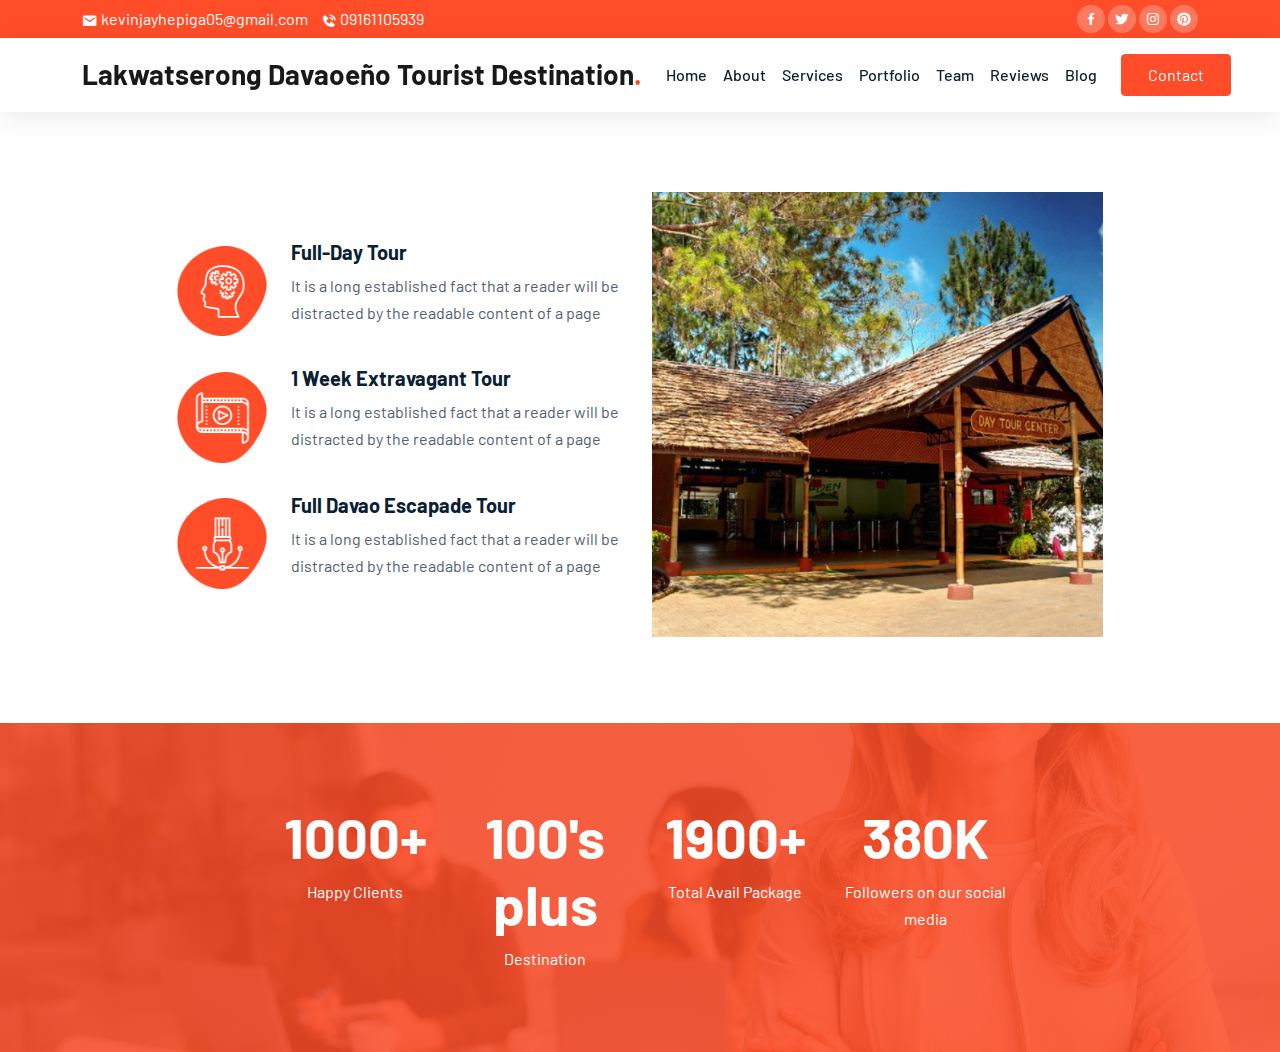
==== index.html @ 5ab629fe "mini-project-1" ====
<!doctype html>
<html lang="en">

<head>
    <!-- Required meta tags -->
    <meta charset="utf-8">
    <meta name="viewport" content="width=device-width, initial-scale=1">

    <!-- Bootstrap CSS -->
    <link rel="stylesheet" href="css/bootstrap.min.css">
    <link rel="stylesheet" href="css/owl.carousel.min.css">
    <link rel="stylesheet" href="css/owl.theme.default.min.css">
    <link href='https://unpkg.com/boxicons@2.1.1/css/boxicons.min.css' rel='stylesheet'>
    <link rel="stylesheet" href="css/style.css">

    <title>My Mini Project - 1</title>
</head>

<body data-bs-spy="scroll" data-bs-target=".navbar" data-bs-offset="70">


    <!-- TOP NAV -->
    <div class="top-nav" id="home">
        <div class="container">
            <div class="row justify-content-between">
                <div class="col-auto">
                    <p> <i class='bx bxs-envelope'></i> kevinjayhepiga05@gmail.com</p>
                    <p> <i class='bx bxs-phone-call'></i> 09161105939</p>
                </div>
                <div class="col-auto social-icons">
                    <a href="#"><i class='bx bxl-facebook'></i></a>
                    <a href="#"><i class='bx bxl-twitter'></i></a>
                    <a href="#"><i class='bx bxl-instagram'></i></a>
                    <a href="#"><i class='bx bxl-pinterest'></i></a>
                </div>
            </div>
        </div>
    </div>

    <!-- BOTTOM NAV -->
    <nav class="navbar navbar-expand-lg navbar-light bg-white sticky-top">
        <div class="container">
            <a class="navbar-brand" href="#">Lakwatserong Davaoeño Tourist Destination<span class="dot">.</span></a>
            <button class="navbar-toggler" type="button" data-bs-toggle="collapse" data-bs-target="#navbarNav"
                aria-controls="navbarNav" aria-expanded="false" aria-label="Toggle navigation">
                <span class="navbar-toggler-icon"></span>
            </button>
            <div class="collapse navbar-collapse" id="navbarNav">
                <ul class="navbar-nav ms-auto">
                    <li class="nav-item">
                        <a class="nav-link" href="#home">Home</a>
                    </li>
                    <li class="nav-item">
                        <a class="nav-link" href="#about">About</a>
                    </li>
                    <li class="nav-item">
                        <a class="nav-link" href="#services">Services</a>
                    </li>
                    <li class="nav-item">
                        <a class="nav-link" href="#portfolio">Portfolio</a>
                    </li>
                    <li class="nav-item">
                        <a class="nav-link" href="#team">Team</a>
                    </li>
                    <li class="nav-item">
                        <a class="nav-link" href="#reviews">Reviews</a>
                    </li>
                    <li class="nav-item">
                        <a class="nav-link" href="#blog">Blog</a>
                    </li>
                </ul>
                <a href="#" data-bs-toggle="modal" data-bs-target="#exampleModal" class="btn btn-brand ms-lg-3">Contact</a>
            </div>
        </div>
    </nav>

    <!-- SLIDER -->
    <div class="owl-carousel owl-theme hero-slider">
        <div class="slide slide1">
            <div class="container">
                <div class="row">
                    <div class="col-12 text-center text-white">
                        <h6 class="text-white text-uppercase">design Driven for professional</h6>
                        <h1 class="display-3 my-4">We craft digital<br />experiances</h1>
                        <a href="#" class="btn btn-brand">Get Started</a>
                        <a href="#" class="btn btn-outline-light ms-3">Our work</a>
                    </div>
                </div>
            </div>
        </div>
        <div class="slide slide2">
            <div class="container">
                <div class="row">
                    <div class="col-12 col-lg-10 offset-lg-1 text-white">
                        <h6 class="text-white text-uppercase">We craft digital experiances</h6>
                        <h1 class="display-3 my-4">Design Driven For <br />Professionals</h1>
                        <a href="#" class="btn btn-brand">Get Started</a>
                        <a href="#" class="btn btn-outline-light ms-3">Our work</a>
                    </div>
                </div>
            </div>
        </div>
    </div>

    <!-- ABOUT -->
    <section id="about">
        <div class="container">
            <div class="row justify-content-center">
                <div class="col-lg-5 py-5">
                    <div class="row">

                        <div class="col-12">
                            <div class="info-box">
                                <img src="img/icon6.png" alt="">
                                <div class="ms-4">
                                    <h5>Full-Day Tour</h5>
                                    <p>It is a long established fact that a reader will be distracted by the readable
                                        content of a page </p>
                                </div>
                            </div>
                        </div>
                        <div class="col-12 mt-4">
                            <div class="info-box">
                                <img src="img/icon4.png" alt="">
                                <div class="ms-4">
                                    <h5>1 Week Extravagant Tour</h5>
                                    <p>It is a long established fact that a reader will be distracted by the readable
                                        content of a page </p>
                                </div>
                            </div>
                        </div>
                        <div class="col-12 mt-4">
                            <div class="info-box">
                                <img src="img/icon5.png" alt="">
                                <div class="ms-4">
                                    <h5>Full Davao Escapade Tour</h5>
                                    <p>It is a long established fact that a reader will be distracted by the readable
                                        content of a page </p>
                                </div>
                            </div>
                        </div>
                    </div>
                </div>
                <div class="col-lg-5">
                    <img src="img/about.png" alt="">
                </div>
            </div>
        </div>
    </section>

    <!-- MILESTONE -->
    <section id="milestone">
        <div class="container">
            <div class="row text-center justify-content-center gy-4">
                <div class="col-lg-2 col-sm-6">
                    <h1 class="display-4">1000+</h1>
                    <p class="mb-0">Happy Clients</p>
                </div>
                <div class="col-lg-2 col-sm-6">
                    <h1 class="display-4">100's plus</h1>
                    <p class="mb-0">Destination</p>
                </div>
                <div class="col-lg-2 col-sm-6">
                    <h1 class="display-4">1900+</h1>
                    <p class="mb-0">Total Avail Package</p>
                </div>
                <div class="col-lg-2 col-sm-6">
                    <h1 class="display-4">380K</h1>
                    <p class="mb-0">Followers on our social media</p>
                </div>
            </div>
        </div>
    </section>


</body>

</html>
---- css/style.css ----
@import url('https://fonts.googleapis.com/css2?family=Barlow:wght@400;500;600;700&display=swap');

:root {
    --brand: #ff4d29;
    --dark: #092032;
    --body: #516171;
    --border: rgba(0,0,0,0.08);
    --shadow: 0px 6px 30px rgba(0, 0, 0, 0.08);
    
}

body {
    font-family: "Barlow", sans-serif;
    color: var(--body);
    line-height: 1.7;
}

h1,h2,h3,h4,h5,h6,
.display-1,.display-2,.display-3,.display-4 {
    font-weight: 700;
    color: var(--dark);
}

.bg-cover {
    background-size: cover;
    background-position: center;
    background-repeat: no-repeat;
}

img {
    width: 100%;
}

a {
    color: var(--dark);
    transition: all 0.4s ease;
    font-weight: 500;
}

a:hover {
    color: var(--brand);
}

section {
    padding-top: 80px;
    padding-bottom: 80px;
}

.text-brand {
    color: var(--brand) !important;
}


.hero-slider .owl-prev,
.hero-slider .owl-next{
    background-color: rgba(255, 255, 255, 0.3) !important;
    width: 60px !important;
    height: 60px !important;
    display: block;
    display: grid;
    place-items: center;
    color: #fff !important;
    border-radius: 100px;
    line-height: 0;
    border-radius: 100px !important;
    position: absolute;
    top: 50%;
    font-weight: 600 !important;
    font-size: 12px !important;
    transition: all 0.4s ease;
    margin-top: -30px !important;
}

.owl-prev {
    left: 0;
}
.owl-next {
    right: 0;
}

.hero-slider .owl-prev:hover,
.hero-slider .owl-next:hover {
    background-color: var(--brand) !important; 
}

.owl-dot.active span{
    background-color: var(--brand) !important;
}


 /* slide */
 .slide {
     min-height: 100vh;
     display: flex;
     align-items: center;
     justify-content: center;
     position: relative;
}

.slide1 {
    background: linear-gradient(rgba(0, 0, 0, 0.4), rgba(0, 0, 0, 0.4)), url(../img/bg_banner2.jpg);
    background-size: cover;
    background-position: center;
    background-repeat: no-repeat;
}

.slide2 {
    background: linear-gradient(rgba(0, 0, 0, 0.4), rgba(0, 0, 0, 0.4)), url(../img/bg_banner1.jpg);
    background-size: cover;
    background-position: center;
    background-repeat: no-repeat;
}

.slide .display-3 {
    text-transform: uppercase;
    color: #fff;
}

/* navbar */
.top-nav {
    background-color: var(--brand);
    color: #fff;
    padding-top: 5px;
    padding-bottom: 5px;
}

.top-nav p {
    display: inline-block;
    margin-bottom: 0;
    margin-right: 10px;
}

.top-nav span,
.top-nav i {
    vertical-align: middle;
}

.navbar {
    box-shadow: var(--shadow);
}

.social-icons a {
    width: 28px;
    height: 28px;
    display: inline-flex;
    color: #fff;
    background-color: rgba(255, 255, 255, 0.25);
    text-decoration: none;
    align-items: center;
    justify-content: center;
    border-radius: 100px;
}

.social-icons a:hover {
    background-color: #fff;
    color: var(--brand);
}

.navbar .navbar-nav .nav-link {
    color: var(--dark);
}

.navbar .navbar-nav .nav-link:hover {
    color: var(--brand);
}

.navbar .navbar-nav .nav-link.active {
    color: var(--brand);
}

.navbar-brand {
    font-size: 28px;
    font-weight: 700;
}

.navbar-brand .dot {
    color: var(--brand);
}

.btn {
    padding: 8px 26px;
}

.btn-brand {
    border-color: var(--brand);
    background-color: var(--brand);
    color: #fff;
}

.btn-brand:hover {
    background-color: #d64022;
    border-color: #d64022;
    color: #fff;
}

.intro {margin-bottom: 36px;
text-align: center;}

.intro p {
    max-width: 500px;
}
.intro h6{
    color: var(--brand);
    font-weight: 400;
    text-transform: uppercase;
}

.intro h1 {
    margin-top: 15px;
    margin-bottom: 15px;
}

.info-box {
    align-items: center;
    display: flex;
}

.info-box img {
    width: 90px;
}


#milestone {
    background: linear-gradient(rgba(255, 77, 41, 0.85), rgba(255, 77, 41, 0.85)), url(../img/bg_banner1.jpg);
    background-size: cover;
    background-position: center;
    background-repeat: no-repeat;
}

#milestone h1,
#milestone p {
    color: #fff;
}

.service {
    padding: 32px;
    background-color: #fff;
    box-shadow: var(--shadow);
}

.service h5 {
    margin-top: 24px;
    margin-bottom: 14px;
}

.service img {
    width: 90px;
}


.project {
    position: relative;
    overflow: hidden;
    z-index: 2;
}

.project h6 {
    font-weight: 400;
}

.project h6::before {
    content: "";
    height: 2px;
    width: 30px;
    display: inline-block;
    background: var(--brand);
    vertical-align: middle;
    margin-right: 10px;
}


.project .overlay {
    width: 100%;
    height: 220px;
    position: absolute;
    bottom: 0;
    left: 0;
    background: linear-gradient(180deg, rgba(255, 76, 41, 0) 0%, var(--dark) 100%);
}

.project .content {
    position: absolute;
    left: 10%;
    bottom: 10%
}

.project h2,
.project h6 {
    color: #fff;
}

.team-member {
    text-align: center;
}

.team-member .image{
    position: relative;
    z-index: 2;
    overflow: hidden;
}

.team-member .overlay {
    width: 100%;
    height: 100%;
    position: absolute;
    left: 0;
    top: -10%;
    background-color: rgba(255, 77, 41, 0.7);
    opacity: 0;
    transition: all 0.4s ease;
}

.team-member h5 {
    margin-top: 16px;
    margin-bottom: 4px;
}

.team-member .social-icons {
    position: absolute;
    top: 60%;
    left: 50%;
    transform: translate(-50%, -50%);
    z-index: 2;
    opacity: 0;
    transition: all 0.4s ease;
}

.team-member .social-icons a {
    width: 40px;
    height: 40px;
}

.team-member:hover .social-icons {
    top: 50%;
    opacity: 1;
}

.team-member:hover .overlay {
    top: 0%;
    opacity: 1;
}

#reviews {

    background: linear-gradient(-90deg, rgba(8, 32, 50, 0.8), rgba(8, 32, 50, 0.8)), url(../img/bg_banner1.jpg), #082032;;
    background-size: cover;
    background-position: center;
    background-repeat: no-repeat;
}

.review {
    text-align: center;
    z-index: 2;
    position: relative;
    margin: 15px;
    max-width: 768px;
    margin: auto;
}

.review .bxs-quote-alt-left {
    font-size: 120px;
    position: absolute;
    opacity: 0.1;
    left: 50%;
    top: 50%;
    transform: translate(-50%, -50%);
    color: #fff;
}

.review img {
    width: 80px !important;
    height: 80px;
    border-radius: 100px;
    margin: auto;
}

.review h5 {
    margin-top: 16px;
    margin-bottom: 4px;
    color: #fff;
}

.review h3 {
    margin-top: 26px;
    margin-bottom: 26px;
    font-size: 22px;
    color: #fff;
    font-weight: 400;
    line-height: 1.7;
}

.review small {
    color: var(--brand);
}

.review .stars {
    color: var(--brand);
}

.blog-post {
    position: relative;
    background-color: #fff;
    box-shadow: var(--shadow);
}

.blog-post .content {
    padding: 32px;
}

.blog-post a {
    position: absolute;
    top: 20px;
    left: 20px;
    background-color: var(--brand);
    padding: 2px 12px;
    border-radius: 100px;
    text-decoration: none;
    color: #fff;
}

.blog-post h5 {
    margin-top: 12px;
    margin-bottom: 12px;
}

.blog-post small {
    text-transform: uppercase;
    color: var(--brand);
    text-decoration: underline;
}

footer {
    background: linear-gradient(0deg, rgba(8, 32, 50, 0.9), rgba(8, 32, 50, 0.9)), url(../img/bg_banner1.jpg), #082032;;
    background-size: cover;
    background-position: center;
    background-repeat: no-repeat;
}

footer .footer-top {
    padding-top: 80px;
    padding-bottom: 40px;
}

.footer-bottom {
    border-top: 1px solid rgba(255, 255, 255, 0.1);
    padding-bottom: 20px;
    padding-top: 20px;
}

footer .navbar-brand {
    color: #fff;
}

footer p {
    color: #ADB3B9;
}

footer .social-icons a {
    width: 50px;
    height: 50px;
    font-size: 20px;
    margin-left: 4px;
    margin-right: 4px;
}

.loader {
    min-height: 100vh;
    display: flex;
    align-items: center;
    justify-content: center;
    background-color: red;
    z-index: 99999;
    position: fixed;
    left: 0;
    right: 0;
}


input.form-control {
    border-color: transparent;
    height: 44px;
}

.form-control {
    background-color: rgba(0, 0, 0, 0.04);
    border-color: rgba(0, 0, 0, 0.04);;
}

.form-control:focus {
    box-shadow: none;
    border-color: var(--brand);
}
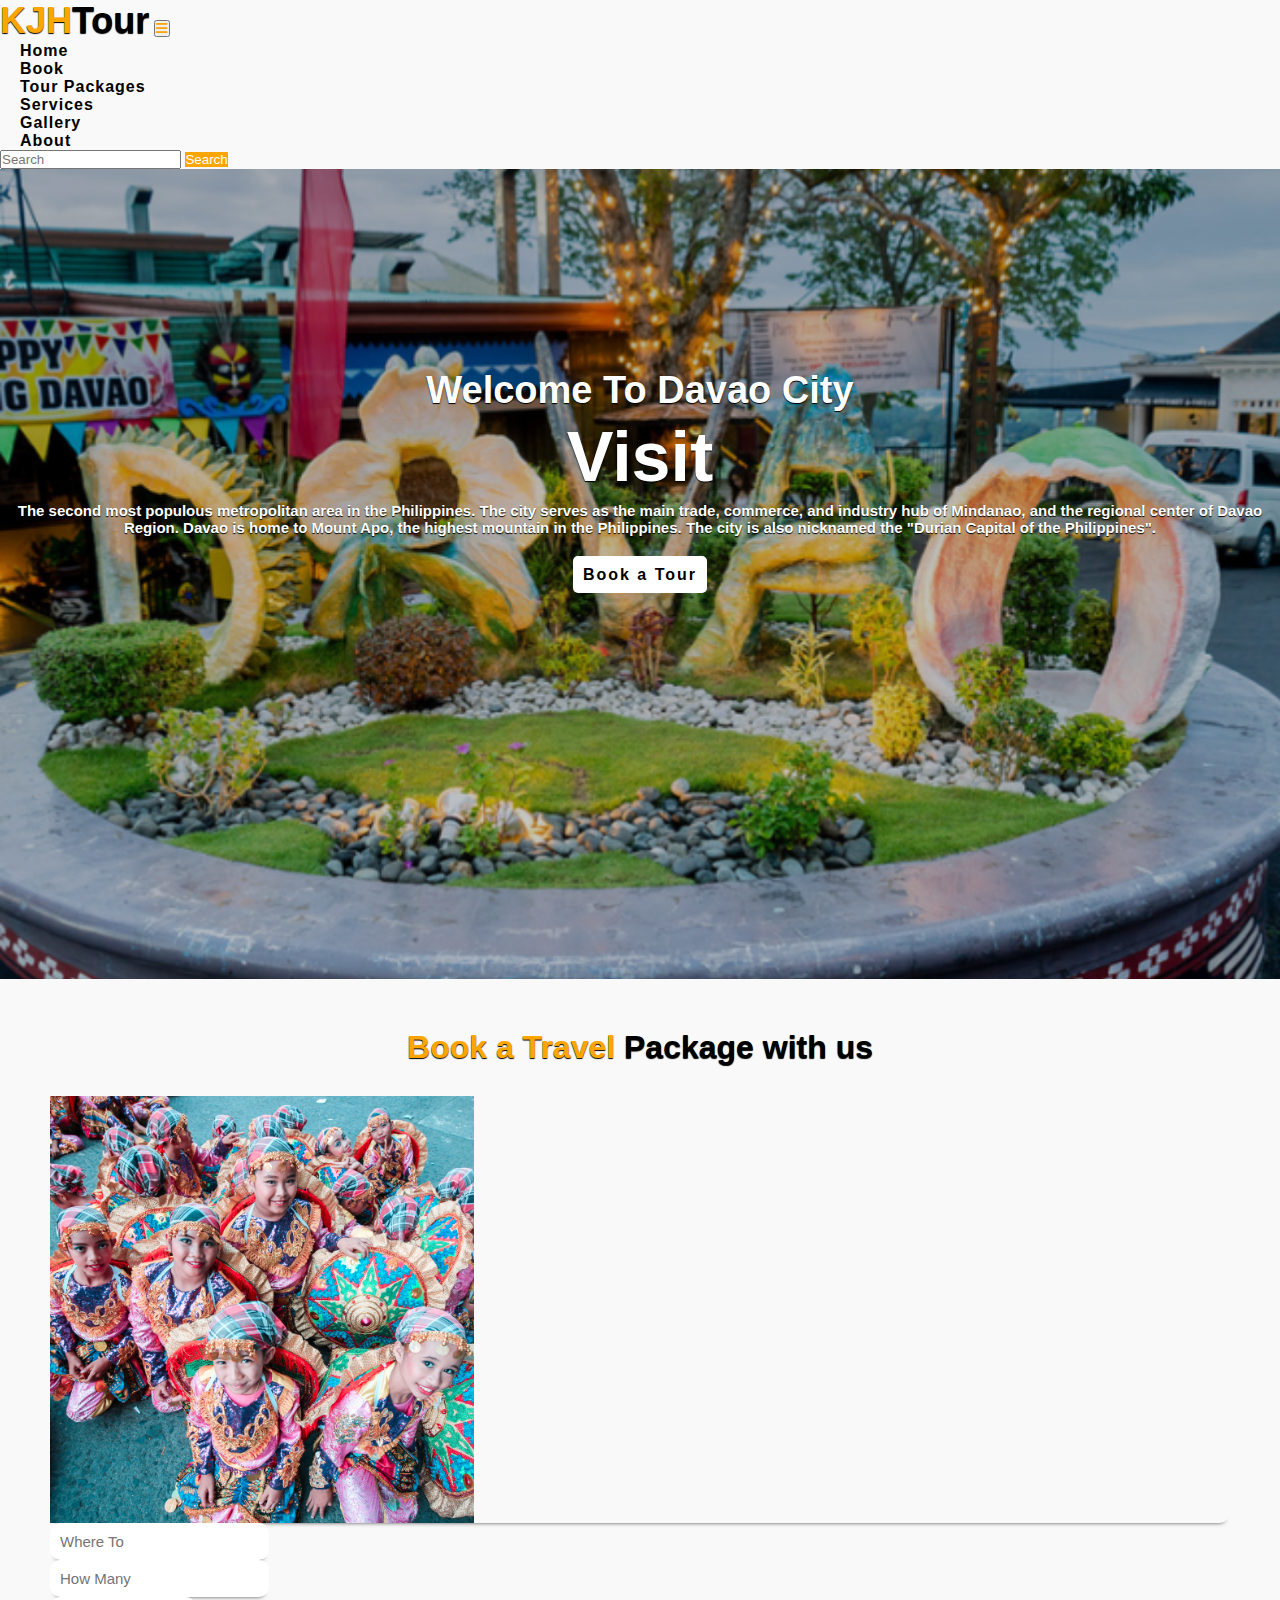
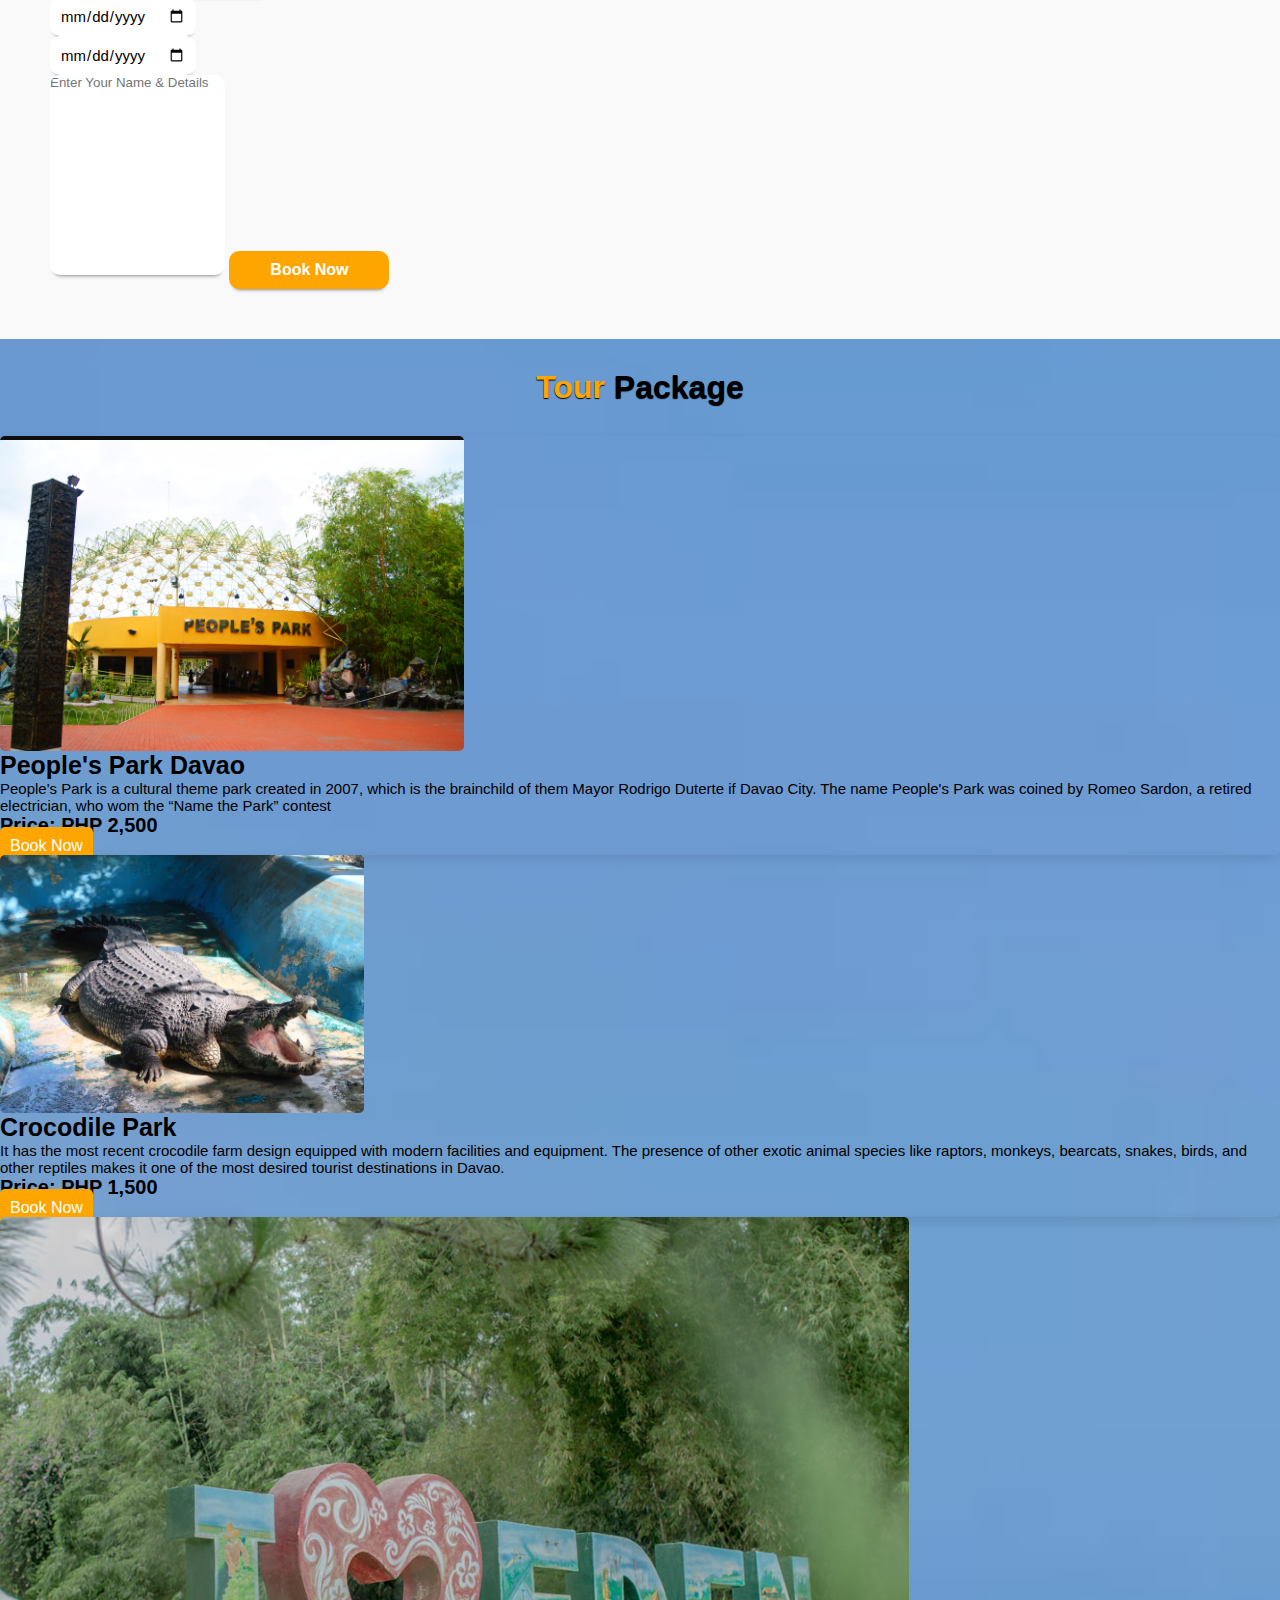
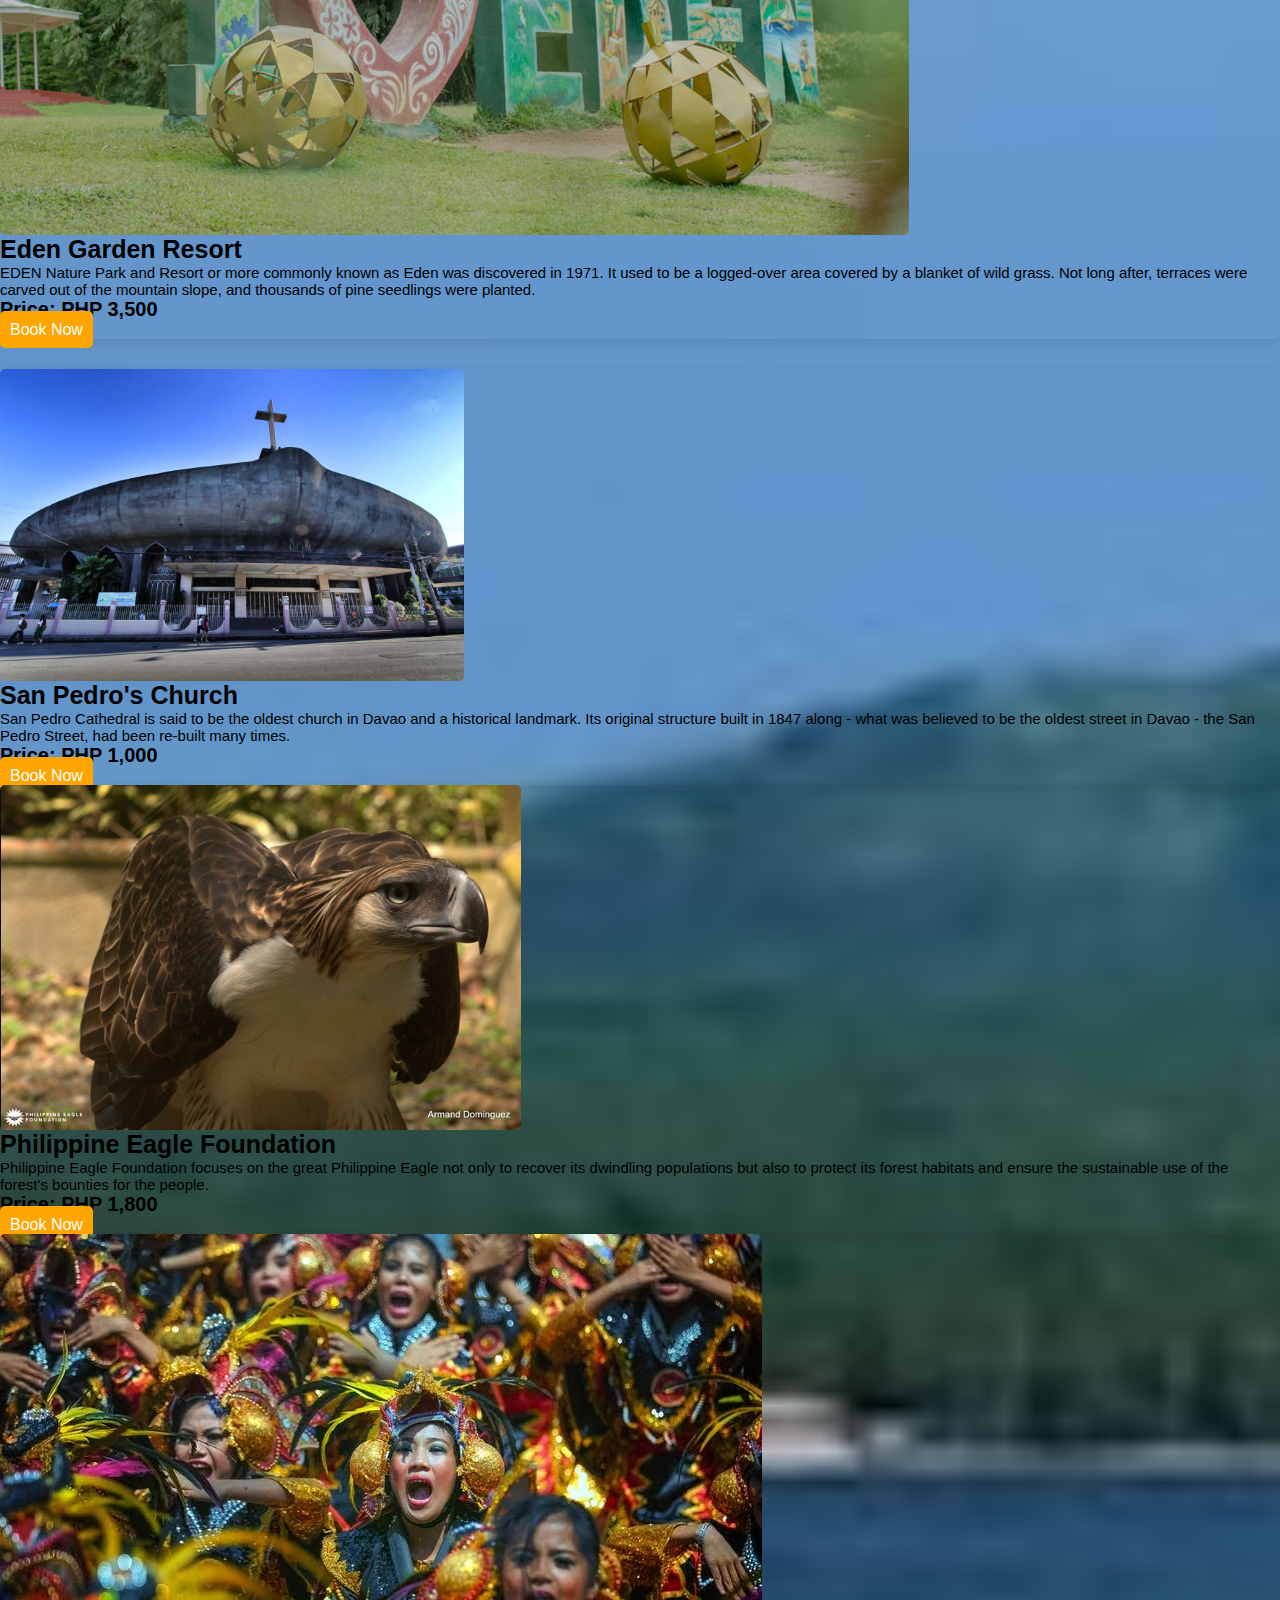
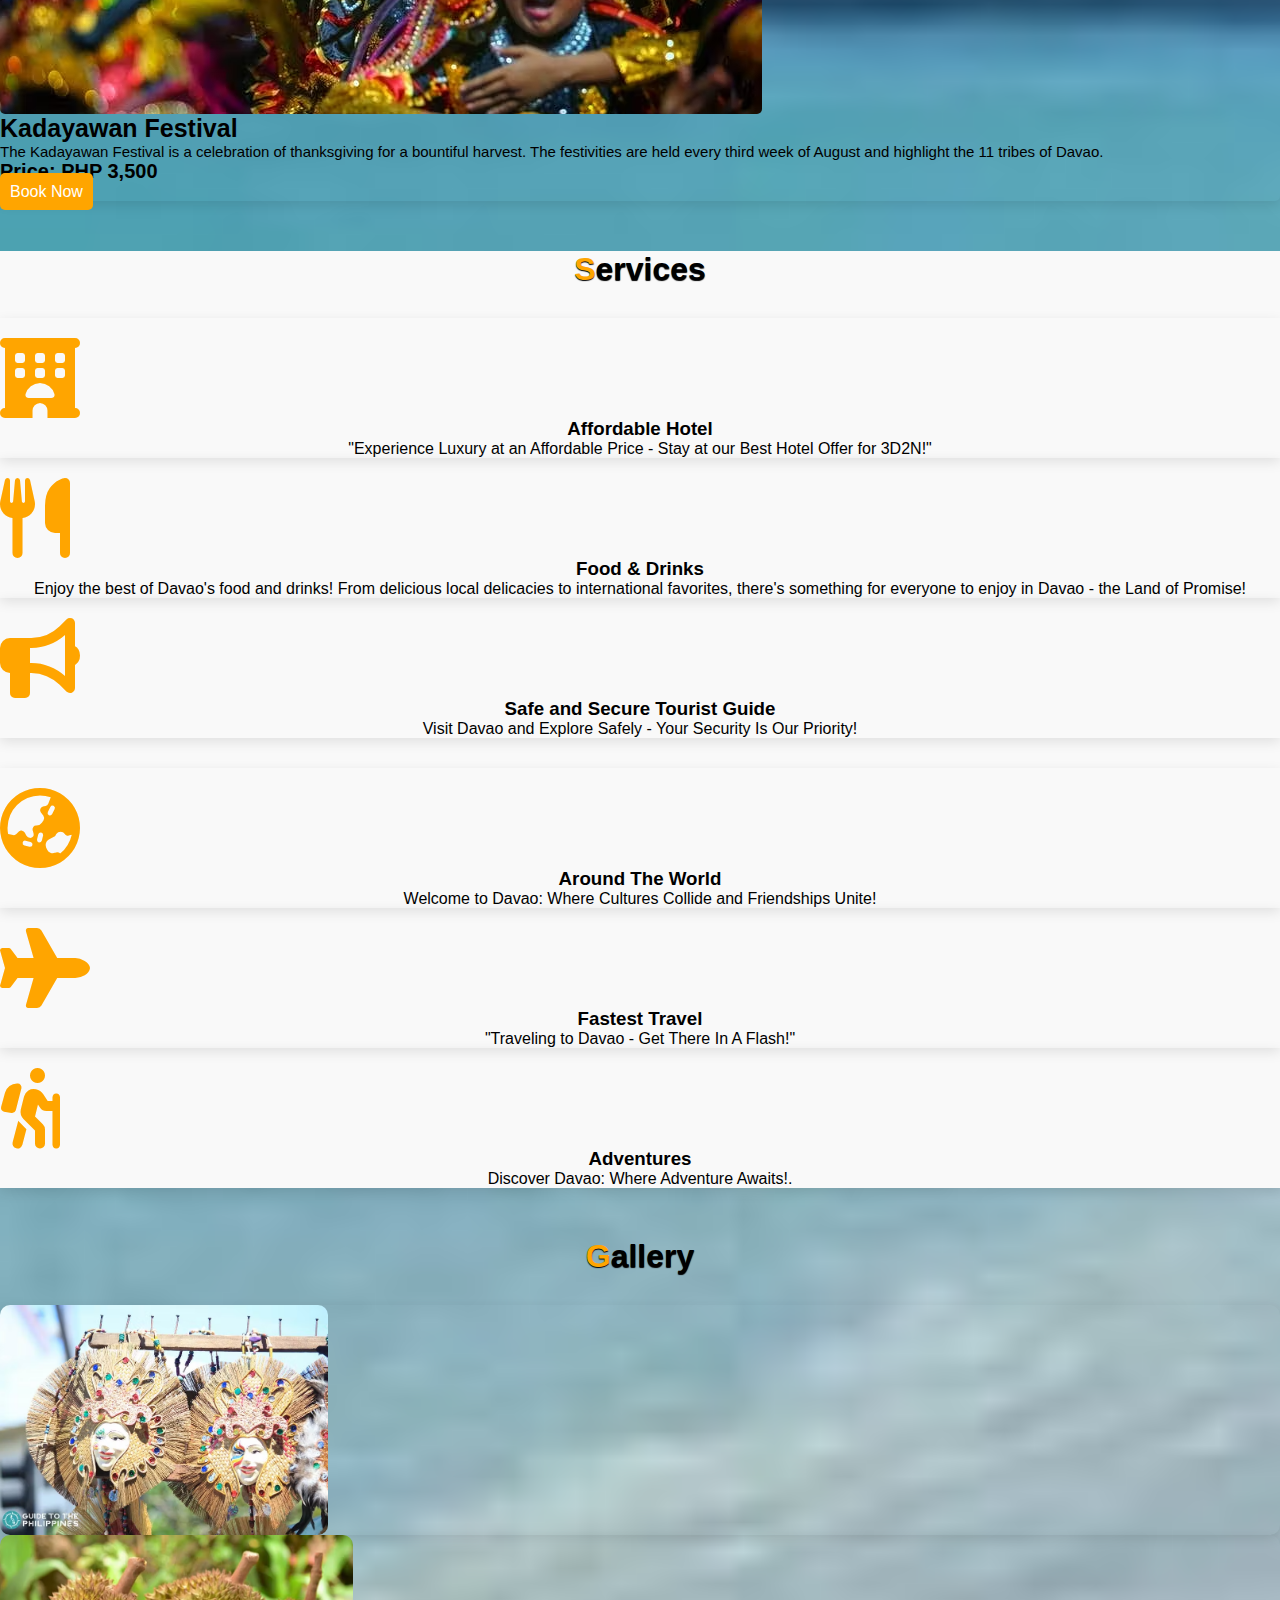
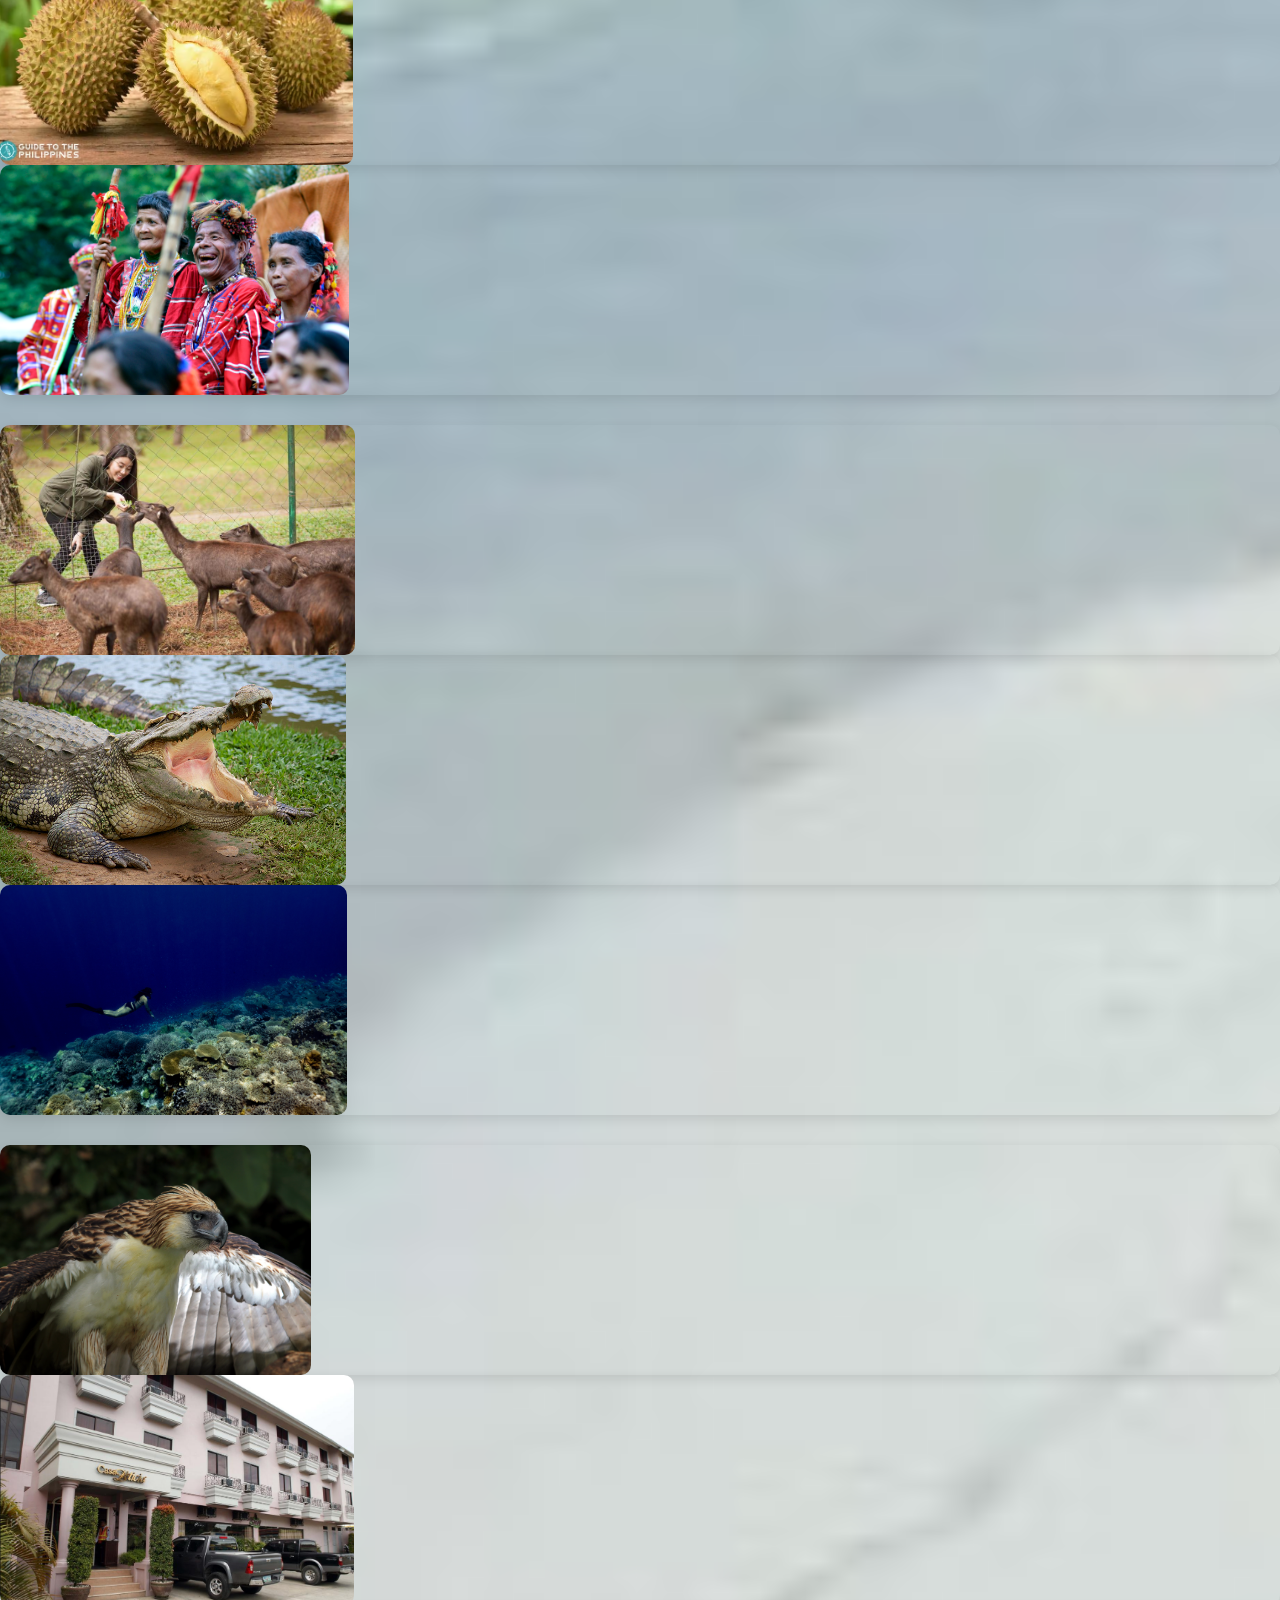
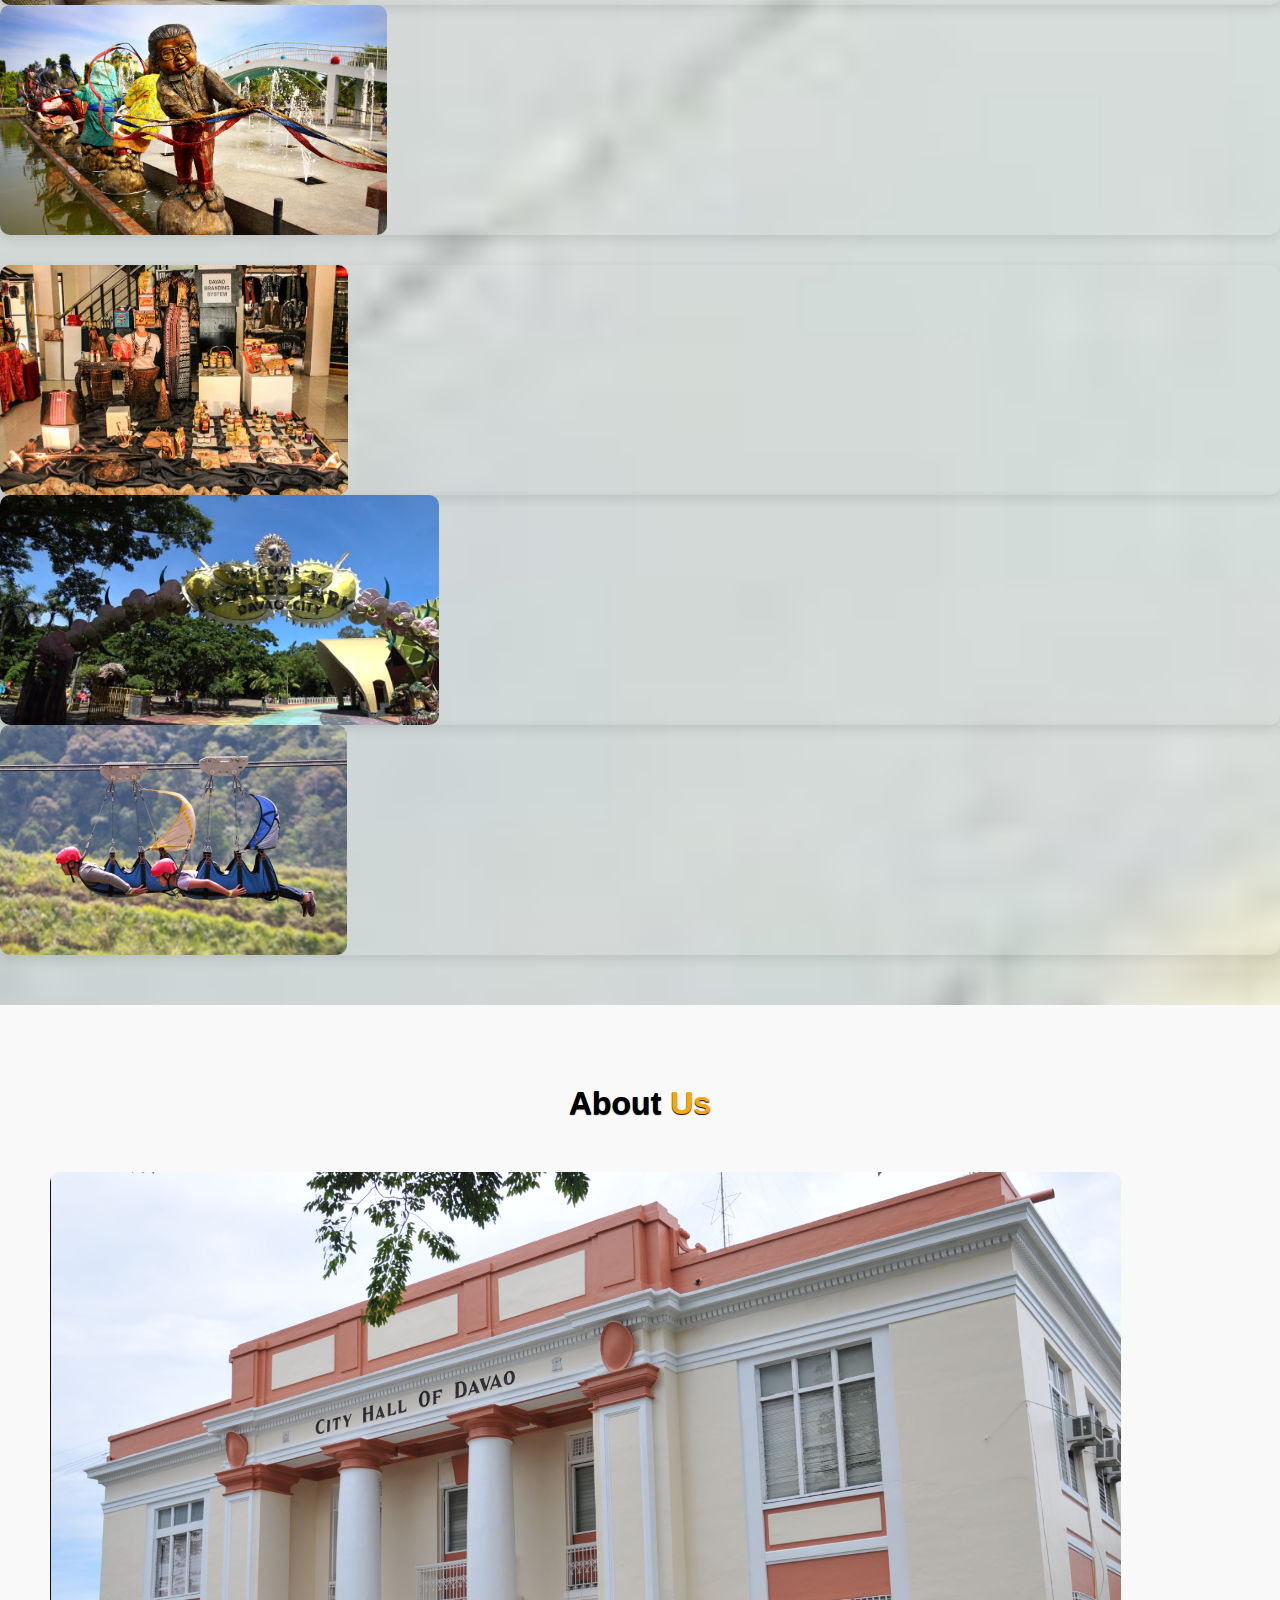
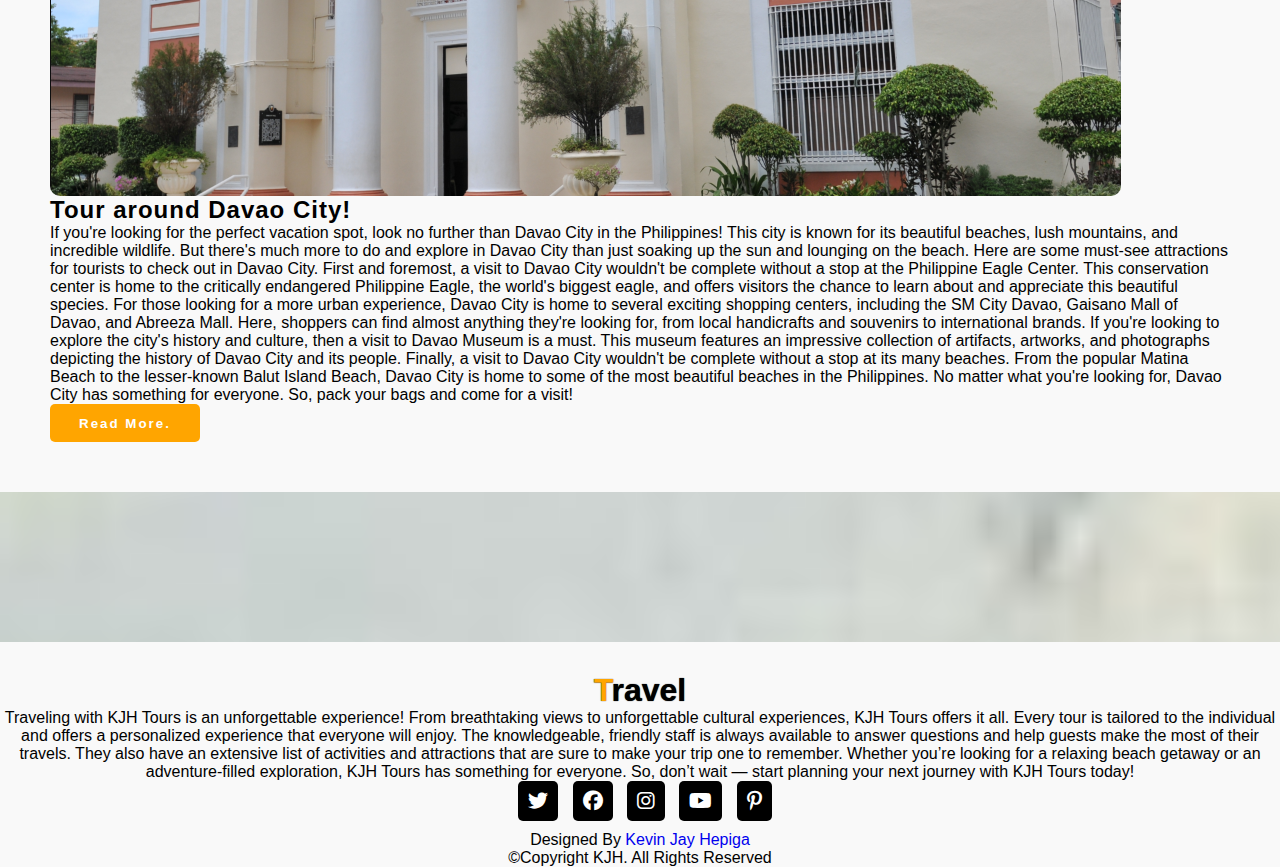
==== commit 0b3843ec: "Final output" ====
--- a/index.html
+++ b/index.html
@@ -1,178 +1,421 @@
-<!doctype html>
 <html lang="en">
-
 <head>
-    <!-- Required meta tags -->
-    <meta charset="utf-8">
-    <meta name="viewport" content="width=device-width, initial-scale=1">
-
-    <!-- Bootstrap CSS -->
-    <link rel="stylesheet" href="css/bootstrap.min.css">
-    <link rel="stylesheet" href="css/owl.carousel.min.css">
-    <link rel="stylesheet" href="css/owl.theme.default.min.css">
-    <link href='https://unpkg.com/boxicons@2.1.1/css/boxicons.min.css' rel='stylesheet'>
-    <link rel="stylesheet" href="css/style.css">
-
-    <title>My Mini Project - 1</title>
+    <meta charset="UTF-8">
+    <meta http-equiv="X-UA-Compatible" content="IE=edge">
+    <meta name="viewport" content="width=device-width, initial-scale=1.0">
+    <title>My Mini Project 1</title>
+    <link rel="icon" type="image/png" href="/images/kjhicon.png">
+    <link rel="stylesheet" href="style.css">
+
+    <!-- Bootstrap Link -->
+    <link href="https://cdn.jsdelivr.net/npm/bootstrap@5.0.2/dist/css/bootstrap.min.css" rel="stylesheet" integrity="sha384-EVSTQN3/azprG1Anm3QDgpJLIm9Nao0Yz1ztcQTwFspd3yD65VohhpuuCOmLASjC" crossorigin="anonymous">
+    <!-- Font Awesome Cdn -->
+    <link rel="stylesheet" href="https://cdnjs.cloudflare.com/ajax/libs/font-awesome/6.2.1/css/all.min.css">
+    <!-- Google Fonts -->
+    <link rel="preconnect" href="https://fonts.googleapis.com">
+    <link rel="preconnect" href="https://fonts.gstatic.com" crossorigin>
+    <link href="https://fonts.googleapis.com/css2?family=Roboto:wght@500&display=swap" rel="stylesheet">
 </head>
-
-<body data-bs-spy="scroll" data-bs-target=".navbar" data-bs-offset="70">
-
-
-    <!-- TOP NAV -->
-    <div class="top-nav" id="home">
+<body>
+    <nav class="navbar navbar-expand-lg" id="navbar">
         <div class="container">
-            <div class="row justify-content-between">
-                <div class="col-auto">
-                    <p> <i class='bx bxs-envelope'></i> kevinjayhepiga05@gmail.com</p>
-                    <p> <i class='bx bxs-phone-call'></i> 09161105939</p>
-                </div>
-                <div class="col-auto social-icons">
-                    <a href="#"><i class='bx bxl-facebook'></i></a>
-                    <a href="#"><i class='bx bxl-twitter'></i></a>
-                    <a href="#"><i class='bx bxl-instagram'></i></a>
-                    <a href="#"><i class='bx bxl-pinterest'></i></a>
-                </div>
-            </div>
+          <a class="navbar-brand" href="index.html" id="logo"><span>KJH</span>Tour</a>
+          <button class="navbar-toggler" type="button" data-bs-toggle="collapse" data-bs-target="#mynavbar">
+            <span><i class="fa-solid fa-bars"></i></span>
+          </button>
+          <div class="collapse navbar-collapse" id="mynavbar">
+            <ul class="navbar-nav me-auto">
+              <li class="nav-item">
+                <a class="nav-link active" href="index.html">Home</a>
+              </li>
+              <li class="nav-item">
+                <a class="nav-link" href="book.html">Book</a>
+              </li>
+              <li class="nav-item">
+                <a class="nav-link" href="tourpackage.html">Tour Packages</a>
+              </li>
+              <li class="nav-item">
+                <a class="nav-link" href="tourandservices.html">Services</a>
+              </li>
+              <li class="nav-item">
+                <a class="nav-link" href="gallery.html">Gallery</a>
+              </li>
+              <li class="nav-item">
+                <a class="nav-link" href="aboutus.html">About</a>
+              </li>
+             
+            </ul>
+            <form class="d-flex">
+              <input class="form-control me-2" type="text" placeholder="Search">
+              <button class="btn btn-primary" type="button">Search</button>
+            </form>
+          </div>
+        </div>
+      </nav>
+    <!-- Navbar End -->
+
+    <!-- Home Section Start -->
+    <div class="home">
+        <div class="content">
+            <h5>Welcome To Davao City</h5>
+            <h1>Visit <span class="changecontent"></span></h1>
+            <p style="color:white" class="intro">The second most populous metropolitan area in the Philippines. The city serves as the main trade, commerce, and industry hub of Mindanao, and the regional center of Davao Region. Davao is home to Mount Apo, the highest mountain in the Philippines. The city is also nicknamed the "Durian Capital of the Philippines".</p>
+            <a href="#book">Book a Tour</a>
         </div>
     </div>
-
-    <!-- BOTTOM NAV -->
-    <nav class="navbar navbar-expand-lg navbar-light bg-white sticky-top">
-        <div class="container">
-            <a class="navbar-brand" href="#">Lakwatserong Davaoeño Tourist Destination<span class="dot">.</span></a>
-            <button class="navbar-toggler" type="button" data-bs-toggle="collapse" data-bs-target="#navbarNav"
-                aria-controls="navbarNav" aria-expanded="false" aria-label="Toggle navigation">
-                <span class="navbar-toggler-icon"></span>
-            </button>
-            <div class="collapse navbar-collapse" id="navbarNav">
-                <ul class="navbar-nav ms-auto">
-                    <li class="nav-item">
-                        <a class="nav-link" href="#home">Home</a>
-                    </li>
-                    <li class="nav-item">
-                        <a class="nav-link" href="#about">About</a>
-                    </li>
-                    <li class="nav-item">
-                        <a class="nav-link" href="#services">Services</a>
-                    </li>
-                    <li class="nav-item">
-                        <a class="nav-link" href="#portfolio">Portfolio</a>
-                    </li>
-                    <li class="nav-item">
-                        <a class="nav-link" href="#team">Team</a>
-                    </li>
-                    <li class="nav-item">
-                        <a class="nav-link" href="#reviews">Reviews</a>
-                    </li>
-                    <li class="nav-item">
-                        <a class="nav-link" href="#blog">Blog</a>
-                    </li>
-                </ul>
-                <a href="#" data-bs-toggle="modal" data-bs-target="#exampleModal" class="btn btn-brand ms-lg-3">Contact</a>
-            </div>
-        </div>
-    </nav>
-
-    <!-- SLIDER -->
-    <div class="owl-carousel owl-theme hero-slider">
-        <div class="slide slide1">
-            <div class="container">
-                <div class="row">
-                    <div class="col-12 text-center text-white">
-                        <h6 class="text-white text-uppercase">design Driven for professional</h6>
-                        <h1 class="display-3 my-4">We craft digital<br />experiances</h1>
-                        <a href="#" class="btn btn-brand">Get Started</a>
-                        <a href="#" class="btn btn-outline-light ms-3">Our work</a>
-                    </div>
-                </div>
-            </div>
-        </div>
-        <div class="slide slide2">
-            <div class="container">
-                <div class="row">
-                    <div class="col-12 col-lg-10 offset-lg-1 text-white">
-                        <h6 class="text-white text-uppercase">We craft digital experiances</h6>
-                        <h1 class="display-3 my-4">Design Driven For <br />Professionals</h1>
-                        <a href="#" class="btn btn-brand">Get Started</a>
-                        <a href="#" class="btn btn-outline-light ms-3">Our work</a>
-                    </div>
-                </div>
-            </div>
-        </div>
-    </div>
-
-    <!-- ABOUT -->
-    <section id="about">
-        <div class="container">
-            <div class="row justify-content-center">
-                <div class="col-lg-5 py-5">
-                    <div class="row">
-
-                        <div class="col-12">
-                            <div class="info-box">
-                                <img src="img/icon6.png" alt="">
-                                <div class="ms-4">
-                                    <h5>Full-Day Tour</h5>
-                                    <p>It is a long established fact that a reader will be distracted by the readable
-                                        content of a page </p>
-                                </div>
-                            </div>
-                        </div>
-                        <div class="col-12 mt-4">
-                            <div class="info-box">
-                                <img src="img/icon4.png" alt="">
-                                <div class="ms-4">
-                                    <h5>1 Week Extravagant Tour</h5>
-                                    <p>It is a long established fact that a reader will be distracted by the readable
-                                        content of a page </p>
-                                </div>
-                            </div>
-                        </div>
-                        <div class="col-12 mt-4">
-                            <div class="info-box">
-                                <img src="img/icon5.png" alt="">
-                                <div class="ms-4">
-                                    <h5>Full Davao Escapade Tour</h5>
-                                    <p>It is a long established fact that a reader will be distracted by the readable
-                                        content of a page </p>
-                                </div>
-                            </div>
-                        </div>
-                    </div>
-                </div>
-                <div class="col-lg-5">
-                    <img src="img/about.png" alt="">
-                </div>
-            </div>
-        </div>
+    <!-- Home Section End -->
+
+    <!-- Section Book Start -->
+    <section class="book" id="book">
+      <div class="container">
+
+        <div class="main-text">
+          <h1><span>Book a Travel</span> Package with us</h1>
+        </div>
+        
+        <div class="row">
+
+          <div class="col-md-6 py-3 py-md-0">
+            <div class="card">
+              <img src="./images/book-img.png" alt="">
+            </div>
+          </div>
+
+          <div class="col-md-6 py-3 py-md-0">
+            <form action="#">
+
+              <input type="text" class="form-control" placeholder="Where To" required>
+              <br>
+              <input type="text" class="form-control" placeholder="How Many" required>
+              <br>
+              <input type="date" class="form-control" placeholder="Arrivals" required>
+              <br>
+              <input type="date" class="form-control" placeholder="Leaving" required>
+              <br>
+              <textarea class="form-control" rows="5" name="text" placeholder="Enter Your Name & Details"></textarea>
+              <input type="submit" value="Book Now" class="submit" required>
+
+            </form>
+          </div>
+
+        </div>
+      </div>
     </section>
-
-    <!-- MILESTONE -->
-    <section id="milestone">
-        <div class="container">
-            <div class="row text-center justify-content-center gy-4">
-                <div class="col-lg-2 col-sm-6">
-                    <h1 class="display-4">1000+</h1>
-                    <p class="mb-0">Happy Clients</p>
-                </div>
-                <div class="col-lg-2 col-sm-6">
-                    <h1 class="display-4">100's plus</h1>
-                    <p class="mb-0">Destination</p>
-                </div>
-                <div class="col-lg-2 col-sm-6">
-                    <h1 class="display-4">1900+</h1>
-                    <p class="mb-0">Total Avail Package</p>
-                </div>
-                <div class="col-lg-2 col-sm-6">
-                    <h1 class="display-4">380K</h1>
-                    <p class="mb-0">Followers on our social media</p>
-                </div>
-            </div>
-        </div>
+    <!-- Book End -->
+
+    <!-- Section Packages Start -->
+    <section class="packages" id="packages">
+      <div class="container">
+        
+        <div class="main-txt">
+          <h1><span>Tour</span> Package</h1>
+        </div>
+
+        <div class="row" style="margin-top: 30px;">
+
+          <div class="col-md-4 py-3 py-md-0">
+            </style>
+            <div class="card">
+              <img src="./images/people.png" alt="">
+              <div class="card-body">
+                <h3>People's Park Davao</h3>
+                <p>People's Park is a cultural theme park created in 2007, which is the brainchild of them Mayor Rodrigo Duterte if Davao City. The name People's Park was coined by Romeo Sardon, a retired electrician, who wom the “Name the Park” contest</p>
+                
+                <h6>Price: <strong>PHP 2,500</strong></h6>
+                <a href="#book">Book Now</a>
+              </div>
+            </div>
+
+          </div>
+          <div class="col-md-4 py-3 py-md-0">
+
+            <div class="card">
+              <img src="./images/croc.png" alt="">
+              <div class="card-body">
+                <h3>Crocodile Park</h3>
+                <p>It has the most recent crocodile farm design equipped with modern facilities and equipment. The presence of other exotic animal species like raptors, monkeys, bearcats, snakes, birds, and other reptiles makes it one of the most desired tourist destinations in Davao.</p>
+                
+                <h6>Price: <strong>PHP 1,500</strong></h6>
+                <a href="#book">Book Now</a>
+              </div>
+            </div>
+
+          </div>
+          <div class="col-md-4 py-3 py-md-0">
+
+            <div class="card">
+              <img src="./images/gap.png" alt="">
+              <div class="card-body">
+                <h3>Eden Garden Resort </h3>
+                <p>EDEN Nature Park and Resort or more commonly known as Eden was discovered in 1971. It used to be a logged-over area covered by a blanket of wild grass. Not long after, terraces were carved out of the mountain slope, and thousands of pine seedlings were planted.</p>
+                
+                <h6>Price: <strong>PHP 3,500</strong></h6>
+                <a href="#book">Book Now</a>
+              </div>
+            </div>
+          </div>
+        </div>
+        <div class="row" style="margin-top: 30px;">
+          <div class="col-md-4 py-3 py-md-0">
+            <div class="card">
+              <img src="./images/sanp.png" alt="">
+              <div class="card-body">
+                <h3>San Pedro's Church</h3>
+                <p>San Pedro Cathedral is said to be the oldest church in Davao and a historical landmark. Its original structure built in 1847 along - what was believed to be the oldest street in Davao - the San Pedro Street, had been re-built many times.</p>
+                
+                <h6>Price: <strong>PHP 1,000</strong></h6>
+                <a href="#book">Book Now</a>
+              </div>
+            </div>
+          </div>
+          <div class="col-md-4 py-3 py-md-0">
+
+            <div class="card">
+              <img src="./images/pef.png" alt="">
+              <div class="card-body">
+                <h3>Philippine Eagle Foundation</h3>
+                <p> Philippine Eagle Foundation focuses on the great Philippine Eagle not only to recover its dwindling populations but also to protect its forest habitats and ensure the sustainable use of the forest's bounties for the people.</p>
+                
+                <h6>Price: <strong>PHP 1,800</strong></h6>
+                <a href="#book">Book Now</a>
+              </div>
+            </div>
+
+          </div>
+          <div class="col-md-4 py-3 py-md-0">
+
+            <div class="card">
+              <img src="./images/kadayawan.png" alt="">
+              <div class="card-body">
+                <h3>Kadayawan Festival</h3>
+                <p>The Kadayawan Festival is a celebration of thanksgiving for a bountiful harvest. The festivities are held every third week of August and highlight the 11 tribes of Davao.</p>
+                
+                <h6>Price: <strong>PHP 3,500</strong></h6>
+                <a href="#book">Book Now</a>
+              </div>
+            </div>
+          </div>
+        </div>
+      </div>
     </section>
-
+    <!-- Section Packages End -->
+    <!-- Section Services Start -->
+    <section class="services" id="services">
+      <div class="container">
+
+        <div class="main-txt">
+          <h1><span>S</span>ervices</h1>
+        </div>
+
+        <div class="row" style="margin-top: 30px;">
+
+          <div class="col-md-4 py-3 py-md-0">
+
+            <div class="card">
+              <i class="fas fa-hotel"></i>
+              <div class="card-body">
+                <h3>Affordable Hotel</h3>
+                <p>"Experience Luxury at an Affordable Price - Stay at our Best Hotel Offer for 3D2N!"</p>
+              </div>
+            </div>
+
+          </div>
+          <div class="col-md-4 py-3 py-md-0">
+
+            <div class="card">
+              <i class="fas fa-utensils"></i>
+              <div class="card-body">
+                <h3>Food & Drinks</h3>
+                <p>Enjoy the best of Davao's food and drinks! From delicious local delicacies to international favorites, there's something for everyone to enjoy in Davao - the Land of Promise!</p>
+              </div>
+            </div>
+
+          </div>
+          <div class="col-md-4 py-3 py-md-0">
+
+            <div class="card">
+              <i class="fas fa-bullhorn"></i>
+              <div class="card-body">
+                <h3>Safe and Secure Tourist Guide</h3>
+                <p>Visit Davao and Explore Safely - Your Security Is Our Priority!</p>
+              </div>
+            </div>
+
+          </div>
+        </div>
+        <div class="row" style="margin-top: 30px;">
+
+          <div class="col-md-4 py-3 py-md-0">
+
+            <div class="card">
+              <i class="fas fa-globe-asia"></i>
+              <div class="card-body">
+                <h3>Around The World</h3>
+                <p>Welcome to Davao: Where Cultures Collide and Friendships Unite!</p>
+              </div>
+            </div>
+
+          </div>
+          <div class="col-md-4 py-3 py-md-0">
+
+            <div class="card">
+              <i class="fas fa-plane"></i>
+              <div class="card-body">
+                <h3>Fastest Travel</h3>
+                <p>"Traveling to Davao - Get There In A Flash!"</p>
+              </div>
+            </div>
+
+          </div>
+          <div class="col-md-4 py-3 py-md-0">
+
+            <div class="card">
+              <i class="fas fa-hiking"></i>
+              <div class="card-body">
+                <h3>Adventures</h3>
+                <p>Discover Davao: Where Adventure Awaits!.</p>
+              </div>
+            </div>
+
+          </div>
+        </div>
+      </div>
+    </section>
+    <!-- Section Services End -->
+
+    <!-- Section Gallery Start -->
+    <section class="gallery" id="gallery">
+      <div class="container">
+
+        <div class="main-txt">
+          <h1><span>G</span>allery</h1>
+        </div>
+
+        <div class="row" style="margin-top: 30px;">
+          <div class="col-md-4 py-3 py-md-0">
+            <div class="card">
+              <img src="./images/g1.png" alt="" height="230px">
+            </div>
+          </div>
+          <div class="col-md-4 py-3 py-md-0">
+            <div class="card">
+              <img src="./images/g2.png" alt="" height="230px">
+            </div>
+          </div>
+          <div class="col-md-4 py-3 py-md-0">
+            <div class="card">
+              <img src="./images/g3.png" alt="" height="230px">
+            </div>
+          </div>
+        </div>
+        <div class="row" style="margin-top: 30px;">
+          <div class="col-md-4 py-3 py-md-0">
+            <div class="card">
+              <img src="./images/g4.png" alt="" height="230px">
+            </div>
+          </div>
+          <div class="col-md-4 py-3 py-md-0">
+            <div class="card">
+              <img src="./images/g5.png" alt="" height="230px">
+            </div>
+          </div>
+          <div class="col-md-4 py-3 py-md-0">
+            <div class="card">
+              <img src="./images/g6.png" alt="" height="230px">
+            </div>
+          </div>
+        </div>
+        <div class="row" style="margin-top: 30px;">
+          <div class="col-md-4 py-3 py-md-0">
+            <div class="card">
+              <img src="./images/g7.png" alt="" height="230px">
+            </div>
+          </div>
+          <div class="col-md-4 py-3 py-md-0">
+            <div class="card">
+              <img src="./images/g8.png" alt="" height="230px">
+            </div>
+          </div>
+          <div class="col-md-4 py-3 py-md-0">
+            <div class="card">
+              <img src="./images/g9.png" alt="" height="230px">
+            </div>
+          </div>
+        </div>
+        <div class="row" style="margin-top: 30px;">
+          <div class="col-md-4 py-3 py-md-0">
+            <div class="card">
+              <img src="./images/g10.png" alt="" height="230px">
+            </div>
+          </div>
+          <div class="col-md-4 py-3 py-md-0">
+            <div class="card">
+              <img src="./images/g11.png" alt="" height="230px">
+            </div>
+          </div>
+          <div class="col-md-4 py-3 py-md-0">
+            <div class="card">
+              <img src="./images/g12.png" alt="" height="230px">
+            </div>
+          </div>
+        </div>
+      </div>
+    </section>
+    <!-- Section Gallery End -->
+
+    <!-- About Start -->
+    <section class="about" id="about">
+      <div class="container">
+
+        <div class="main-txt">
+          <h1>About <span>Us</span></h1>
+        </div>
+
+        <div class="row" style="margin-top: 50px;">
+
+          <div class="col-md-6 py-3 py-md-0">
+            <div class="card">
+              <img src="./images/about-img.png" alt="">
+            </div>
+          </div>
+
+          <div class="col-md-6 py-3 py-md-0">
+            <h2>Tour around Davao City!</h2>
+            <p>If you're looking for the perfect vacation spot, look no further than Davao City in the Philippines! This city is known for its beautiful beaches, lush mountains, and incredible wildlife. But there's much more to do and explore in Davao City than just soaking up the sun and lounging on the beach. Here are some must-see attractions for tourists to check out in Davao City.
+              First and foremost, a visit to Davao City wouldn't be complete without a stop at the Philippine Eagle Center. This conservation center is home to the critically endangered Philippine Eagle, the world's biggest eagle, and offers visitors the chance to learn about and appreciate this beautiful species.
+              For those looking for a more urban experience, Davao City is home to several exciting shopping centers, including the SM City Davao, Gaisano Mall of Davao, and Abreeza Mall. Here, shoppers can find almost anything they're looking for, from local handicrafts and souvenirs to international brands.
+              If you're looking to explore the city's history and culture, then a visit to Davao Museum is a must. This museum features an impressive collection of artifacts, artworks, and photographs depicting the history of Davao City and its people.
+              Finally, a visit to Davao City wouldn't be complete without a stop at its many beaches. From the popular Matina Beach to the lesser-known Balut Island Beach, Davao City is home to some of the most beautiful beaches in the Philippines.
+              No matter what you're looking for, Davao City has something for everyone. So, pack your bags and come for a visit!</p>
+            <button id="about-btn">Read More.</button>
+          </div>
+
+        </div>
+
+      </div>
+    </section>
+    <!-- About End -->
+
+    <!-- Footer Start -->
+    <footer id="footer">
+      <h1><span>T</span>ravel</h1>
+      <p>Traveling with KJH Tours is an unforgettable experience! From breathtaking views to unforgettable cultural experiences, KJH Tours offers it all. Every tour is tailored to the individual and offers a personalized experience that everyone will enjoy. The knowledgeable, friendly staff is always available to answer questions and help guests make the most of their travels. They also have an extensive list of activities and attractions that are sure to make your trip one to remember. Whether you’re looking for a relaxing beach getaway or an adventure-filled exploration, KJH Tours has something for everyone. So, don’t wait — start planning your next journey with KJH Tours today!</p>
+      <div class="social-links">
+        <i class="fa-brands fa-twitter"></i>
+        <i class="fa-brands fa-facebook"></i>
+        <i class="fa-brands fa-instagram"></i>
+        <i class="fa-brands fa-youtube"></i>
+        <i class="fa-brands fa-pinterest-p"></i>
+      </div>
+      <div class="credit">
+        <p>Designed By <a href="#">Kevin Jay Hepiga</a></p>
+      </div>
+      <div class="copyright">
+        <p>&copy;Copyright KJH. All Rights Reserved</p>
+      </div>
+    </footer>
+    <!-- Footer End -->
+    <script src="https://cdn.jsdelivr.net/npm/bootstrap@5.0.2/dist/js/bootstrap.bundle.min.js" integrity="sha384-MrcW6ZMFYlzcLA8Nl+NtUVF0sA7MsXsP1UyJoMp4YLEuNSfAP+JcXn/tWtIaxVXM" crossorigin="anonymous"></script>
 
 </body>
-
 </html>--- a/style.css
+++ b/style.css
@@ -0,0 +1,351 @@
+*{
+    margin: 0;
+    padding: 0;
+    box-sizing: border-box;
+    text-decoration: none;
+    list-style: none;
+    scroll-behavior: smooth;
+    font-family: 'Lato', sans-serif;
+}
+body {
+    background-image: url('images/bg1.jpg');
+    background-repeat: no-repeat;
+    background-size: cover;
+  }
+.intro {
+    text-shadow: 0px 1px 1px black;
+}
+/* Navbar Start */
+#navbar{
+    background: #f9f9f9;
+}
+#logo{
+    font-size: 36px;
+    font-weight: 550;
+    color: black;
+    text-shadow: 0px 1px 1px black;
+    margin-bottom: 5px;
+}
+#logo span{
+    color: #ffa500;
+}
+.navbar-toggler span{
+    color: #ffa500;
+}
+.navbar-nav{
+    margin-left: 20px;
+}
+.nav-item .nav-link{
+    font-size: 16px;
+    font-weight: 550;
+    color: black;
+    letter-spacing: 1px;
+    border-radius: 3px;
+    transition: 0.5s ease;
+}
+.nav-item .nav-link:hover{
+    background: #ffa500;
+    color: white;
+}
+#navbar form button{
+    background: orange;
+    color: white;
+    border: none;
+}
+/* Navbar End */
+
+/* Home Section Start */
+.home{
+    width: 100%;
+    height: 90vh;
+    background-image: linear-gradient(rgba(0,0,0,0.3),rgba(0,0,0,0.2)), url(./images/background\ img.png);
+    background-repeat: no-repeat;
+    background-size: cover;
+}
+.home .content{
+    text-align: center;
+    padding-top: 200px;
+}
+.home .content h5{
+    color: white;
+    font-size: 38px;
+    font-weight: 550;
+    text-shadow: 0px 1px 1px black;
+}
+.home .content h1{
+    color: white;
+    font-size: 70px;
+    font-weight: 550;
+    text-shadow: 0px 1px 1px black;
+    margin-top: 5px;
+}
+.changecontent::after{
+    content: ' ';
+    color: #ffa500;
+    text-shadow: 0px 1px 1px black;
+    animation: changetext 10s infinite linear;
+}
+@keyframes changetext{
+    5%{content: "Davao Crocodile Park";}
+    10%{content: "Mount Apo";}
+    20%{content: "Samal Island";}
+    30%{content: "People's Park";}
+    40%{content: "Philippine Eagle Foundation";}
+    50%{content: "Eden Nature's Park";}
+    60%{content: "D`Leonor Inland Resort";}
+    70%{content: "Villa Carmelita Inland Resort";}
+    80%{content: "Eden Garden Resort";}
+    90%{content: "Kadayawan Festival";}
+    100%{content: "San Pedro's Church";}
+} 
+.home .content p{
+    color: white;
+    font-size: 15px;
+    font-weight: 600;
+    text-shadow: 0px 1px 1px black;
+    margin-bottom: 30px;
+    margin-top: 5px;
+}
+.home .content a{
+    padding: 10px;
+    background: white;
+    color: black;
+    letter-spacing: 2px;
+    font-weight: 550;
+    border-radius: 5px;
+    text-decoration: none;
+    transition: 0.5s;
+}
+.home .content a:hover{
+    background: #ffa500;
+    color: white;
+}
+@media (max-width:850px){
+    .home{
+        background-position: 50%;
+    }
+}
+@media (max-width:450px){
+    .home .content h5{
+        font-size: 25px;
+    }
+    .home .content h1{
+        font-size: 38px;
+    }
+    .home .content p{
+        font-size: 13px;
+    }
+}
+/* Home Section End */
+
+/* Section Book Start */
+.book{
+    background: #f9f9f9;
+    padding: 50px;
+}
+.main-text h1{
+    text-align: center;
+    text-shadow: 0px 1px 1px black;
+    font-weight: 600;
+}
+.main-text h1 span{
+    color: #ffa500;
+}
+.book .card{
+    border-radius: 10px;
+    box-shadow: 0px 5px 5px -6px black;
+}
+.book .row{
+    margin-top: 30px;
+}
+.book form input{
+    padding: 10px;
+    color: black;
+    border: none;
+    outline: none;
+    font-size: 15px;
+    border-radius: 10px;
+    box-shadow: 0px 5px 5px -6px black;
+}
+.book form textarea{
+    border: none;
+    border-radius: 10px;
+    resize: none;
+    box-shadow: 0px 5px 5px -6px black;
+    height: 200px;
+}
+.book .submit{
+    width: 160px;
+    font-size: 16px;
+    font-weight: 550;
+    background: #ffa500;
+    color: white;
+    margin-top: 10px;
+    transition: 0.5s;
+}
+.book .submit:hover{
+    width: 170px;
+}
+@media (max-width:765px){
+    .book{
+        padding: 0;
+    }
+    .main-text h1{
+        padding: 20px;
+    }
+}
+/* Section Book End */
+
+/* Section Packages Start */
+.main-txt h1{
+    text-align: center;
+    margin-top: 30px;
+    font-weight: 600;
+    text-shadow: 0px 1px 1px black;
+}
+.main-txt h1 span{
+    color: #ffa500;
+}
+.packages .card{
+    border-radius: 5px;
+    border: none;
+    box-shadow: rgba(0,0,0,0.1) 0px 4px 12px;
+}
+.packages .card img{
+    border-radius: 5px;
+}
+.packages .card .card-body{
+    background: transparent;
+}
+.packages .card .card-body h3{
+    font-size: 25px;
+    font-weight: 600;
+}
+.packages .card .card-body p{
+    font-size: 15px;
+}
+.checked{
+    color: #ffa500;
+}
+
+.packages .card .card-body h6{
+    font-size: 20px;
+}
+.packages .card .card-body a{
+    padding: 10px;
+    text-decoration: none;
+    background: #ffa500;
+    color: white;
+    border-radius: 5px;
+}
+/* Section Packages End */
+/* Section Services Start */
+.services{
+    background: #f9f9f9;
+    margin-top: 50px;
+}
+.services .card{
+    box-shadow: rgba(0,0,0,0.1) 0px 4px 12px;
+    border: none;
+    cursor: pointer;
+}
+.services .card i{
+    font-size: 80px;
+    text-align: center;
+    color: #ffa500;
+    margin-top: 20px;
+}
+.services .card .card-body h3{
+    font-weight: 600;
+}
+.services .card .card-body{
+    text-align: center;
+}
+/* Section Services End */
+/* Section Gallary Start */
+.gallery{
+    margin-top: 50px;
+}
+.gallery .card{
+    border-radius: 10px;
+    box-shadow: rgba(0,0,0,0.1) 0px 4px 12px;
+    cursor: pointer;
+}
+.gallery .card img{
+    border-radius: 10px;
+    transition: 0.5s;
+}
+.gallery .card img:hover{
+    transform: scale(1.1);
+}
+/* Section Gallary End */
+/* About Start */
+.about{
+    padding: 50px;
+    margin-top: 50px;
+    background: #f9f9f9;
+}
+.about .card{
+    border-radius: 10px;
+}
+.about .card img{
+    border-radius: 10px;
+}
+.about h2{
+    font-weight: 600;
+    letter-spacing: 1px;
+}
+.about p{
+    font-weight: 500;
+}
+#about-btn{
+    width: 150px;
+    height: 38px;
+    border: none;
+    border-radius: 5px;
+    background: #ffa500;
+    color: white;
+    letter-spacing: 2px;
+    font-weight: 550;
+    transition: 0.5s ease;
+    cursor: pointer;
+}
+#about-btn:hover{
+    width: 170px;
+}
+@media (max-width:765px){
+    .about{
+        padding: 0;
+    }
+}
+/* About End */
+/* Footer Start */
+#footer{
+    width: 100%;
+    margin-top: 150px;
+    text-align: center;
+    background: #f9f9f9;
+}
+#footer h1{
+    font-weight: 600;
+    padding-top: 30px;
+    text-shadow: 0px 0px 1px black;
+}
+#footer h1 span{
+    color: #ffa500;
+}
+.social-links i{
+    padding: 10px;
+    border-radius: 5px;
+    font-size: 20px;
+    background: black;
+    color: white;
+    margin-left: 10px;
+    margin-bottom: 10px;
+    transition: 0.5s ease;
+    cursor: pointer;
+}
+.social-links i:hover{
+    background: #ffa500;
+}
+/* Footer End */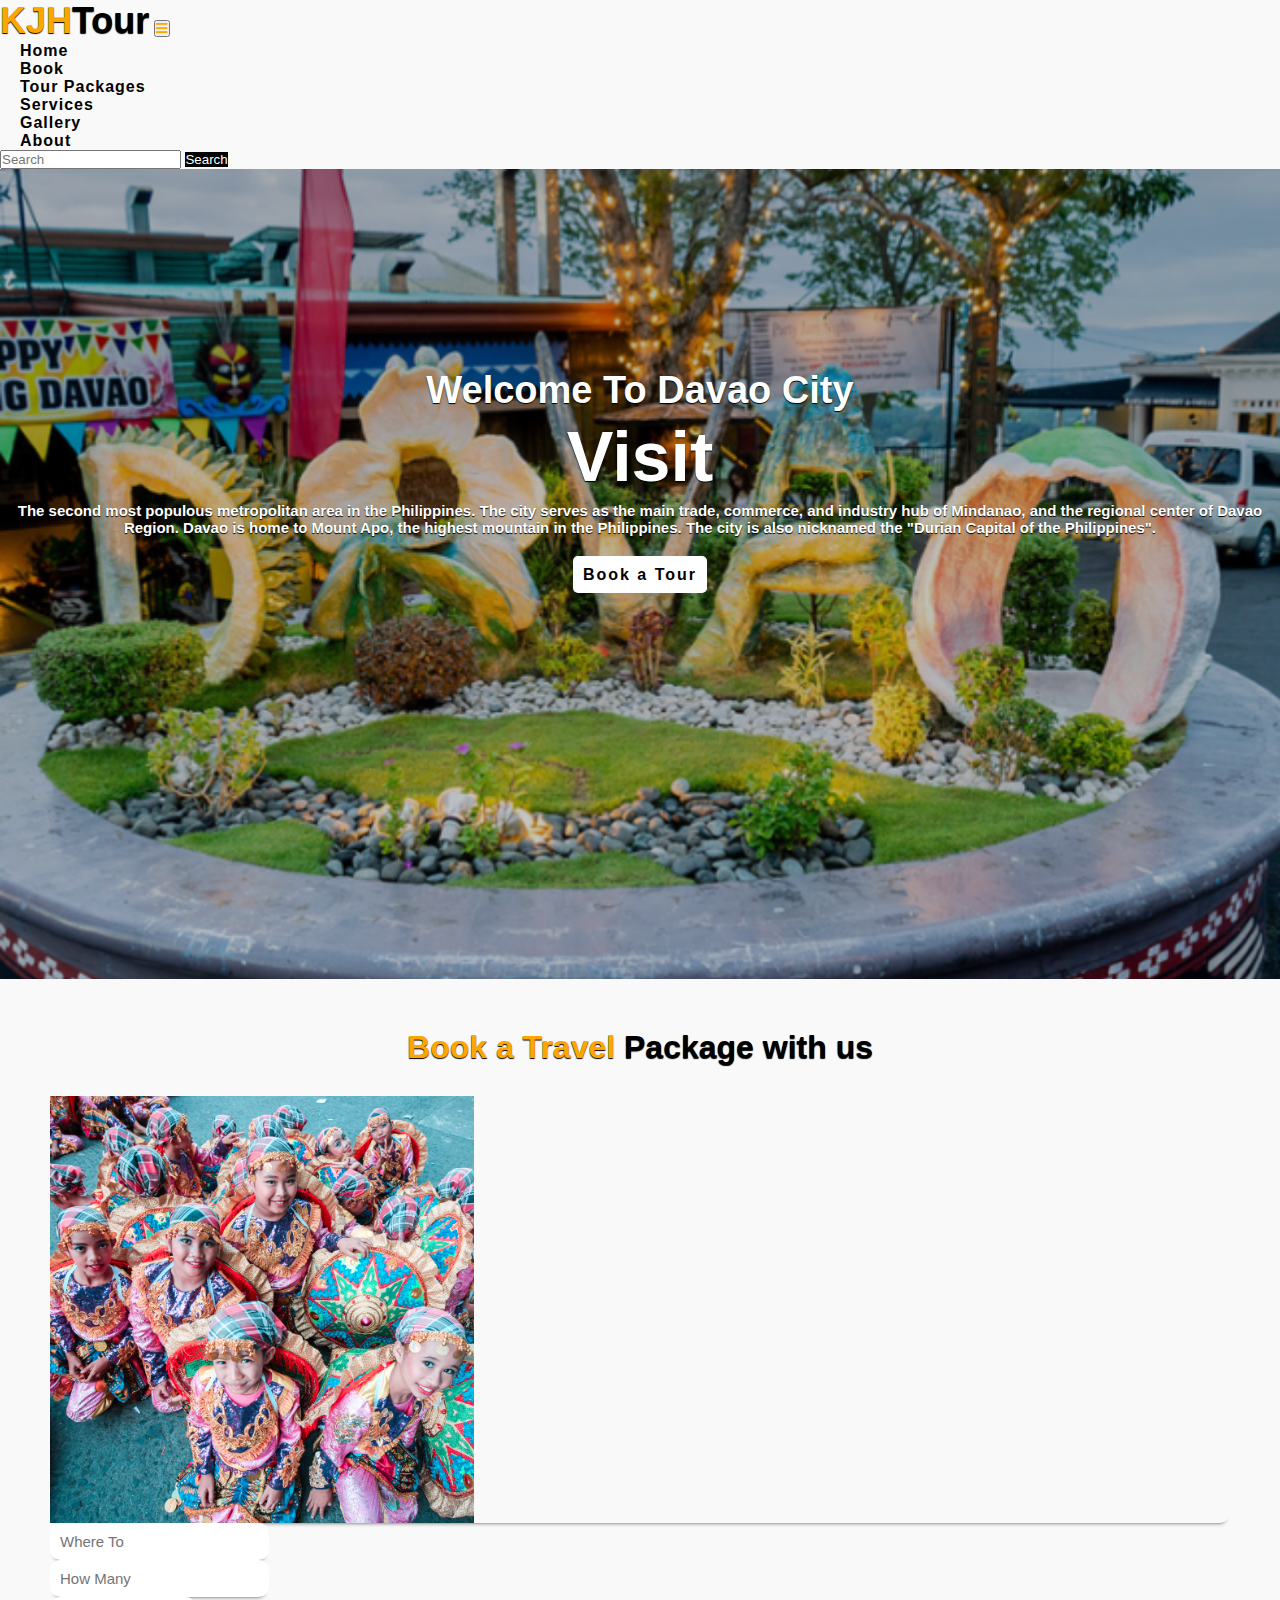
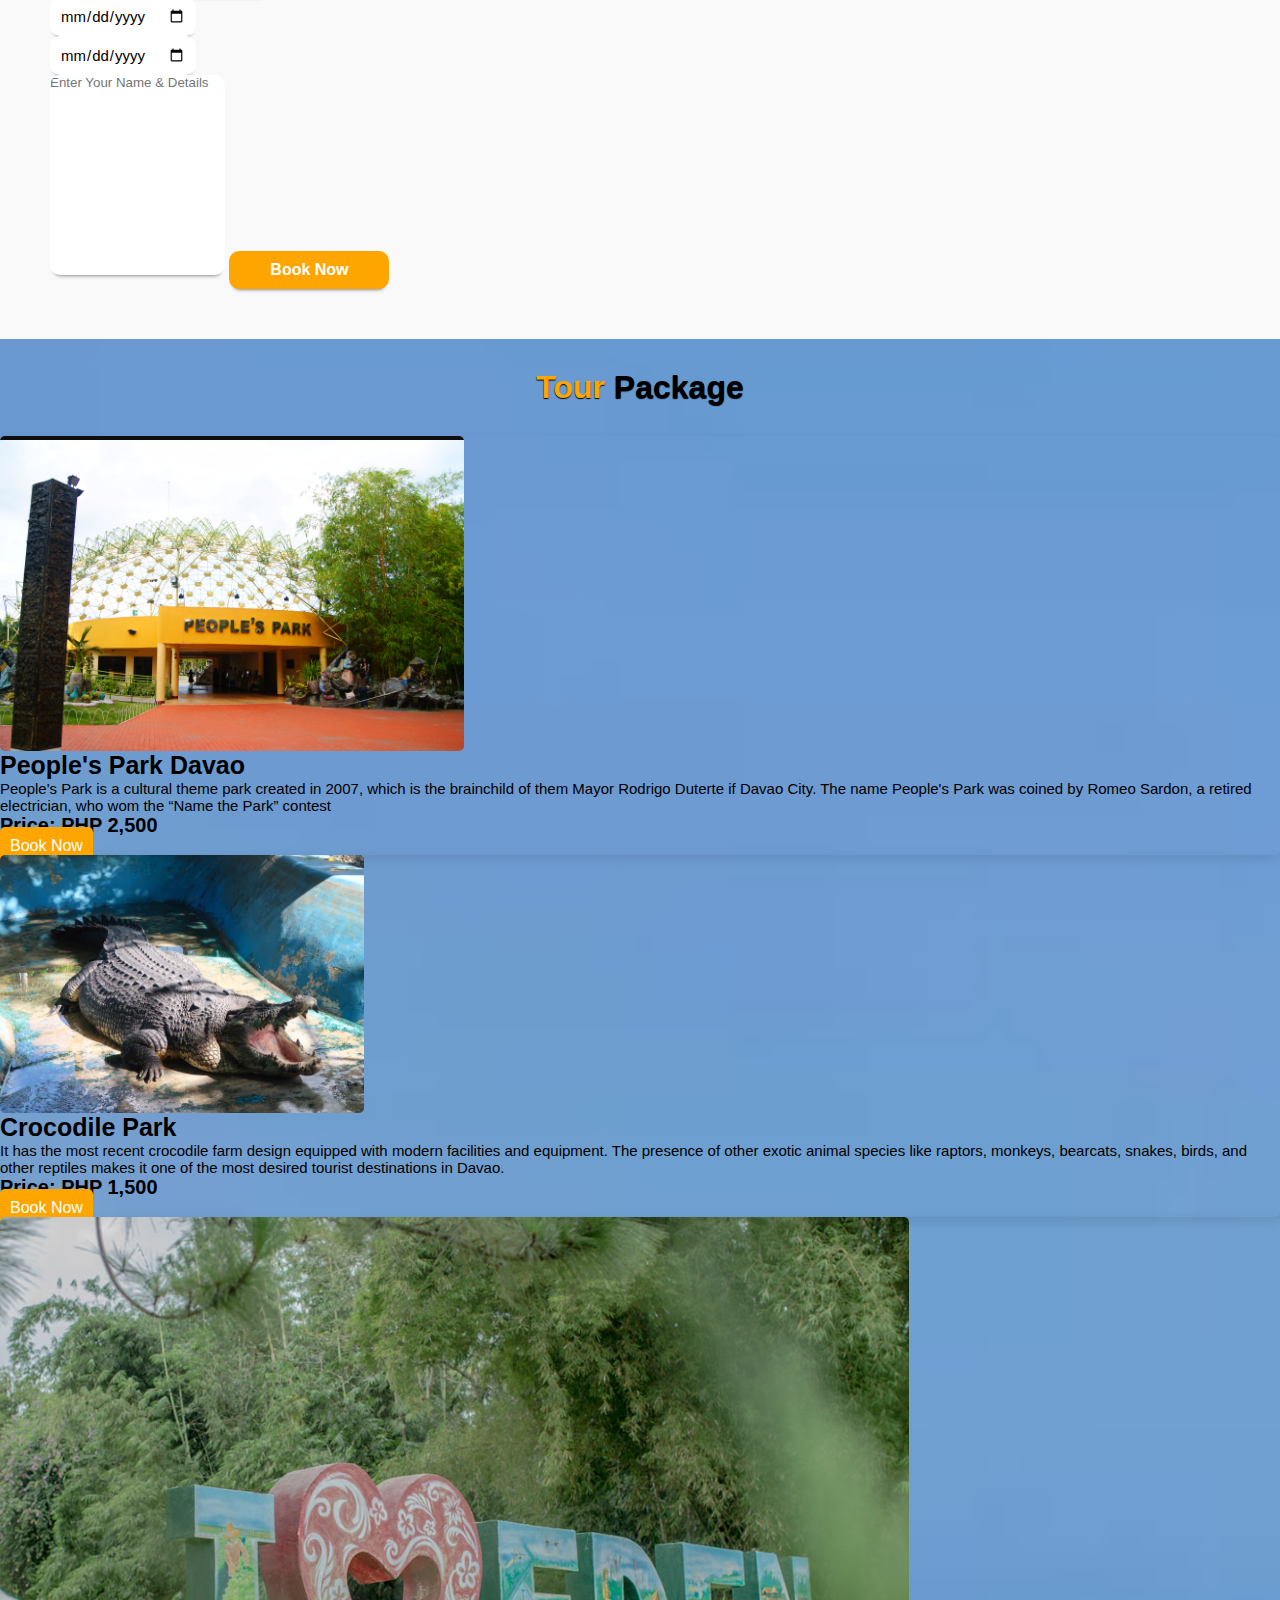
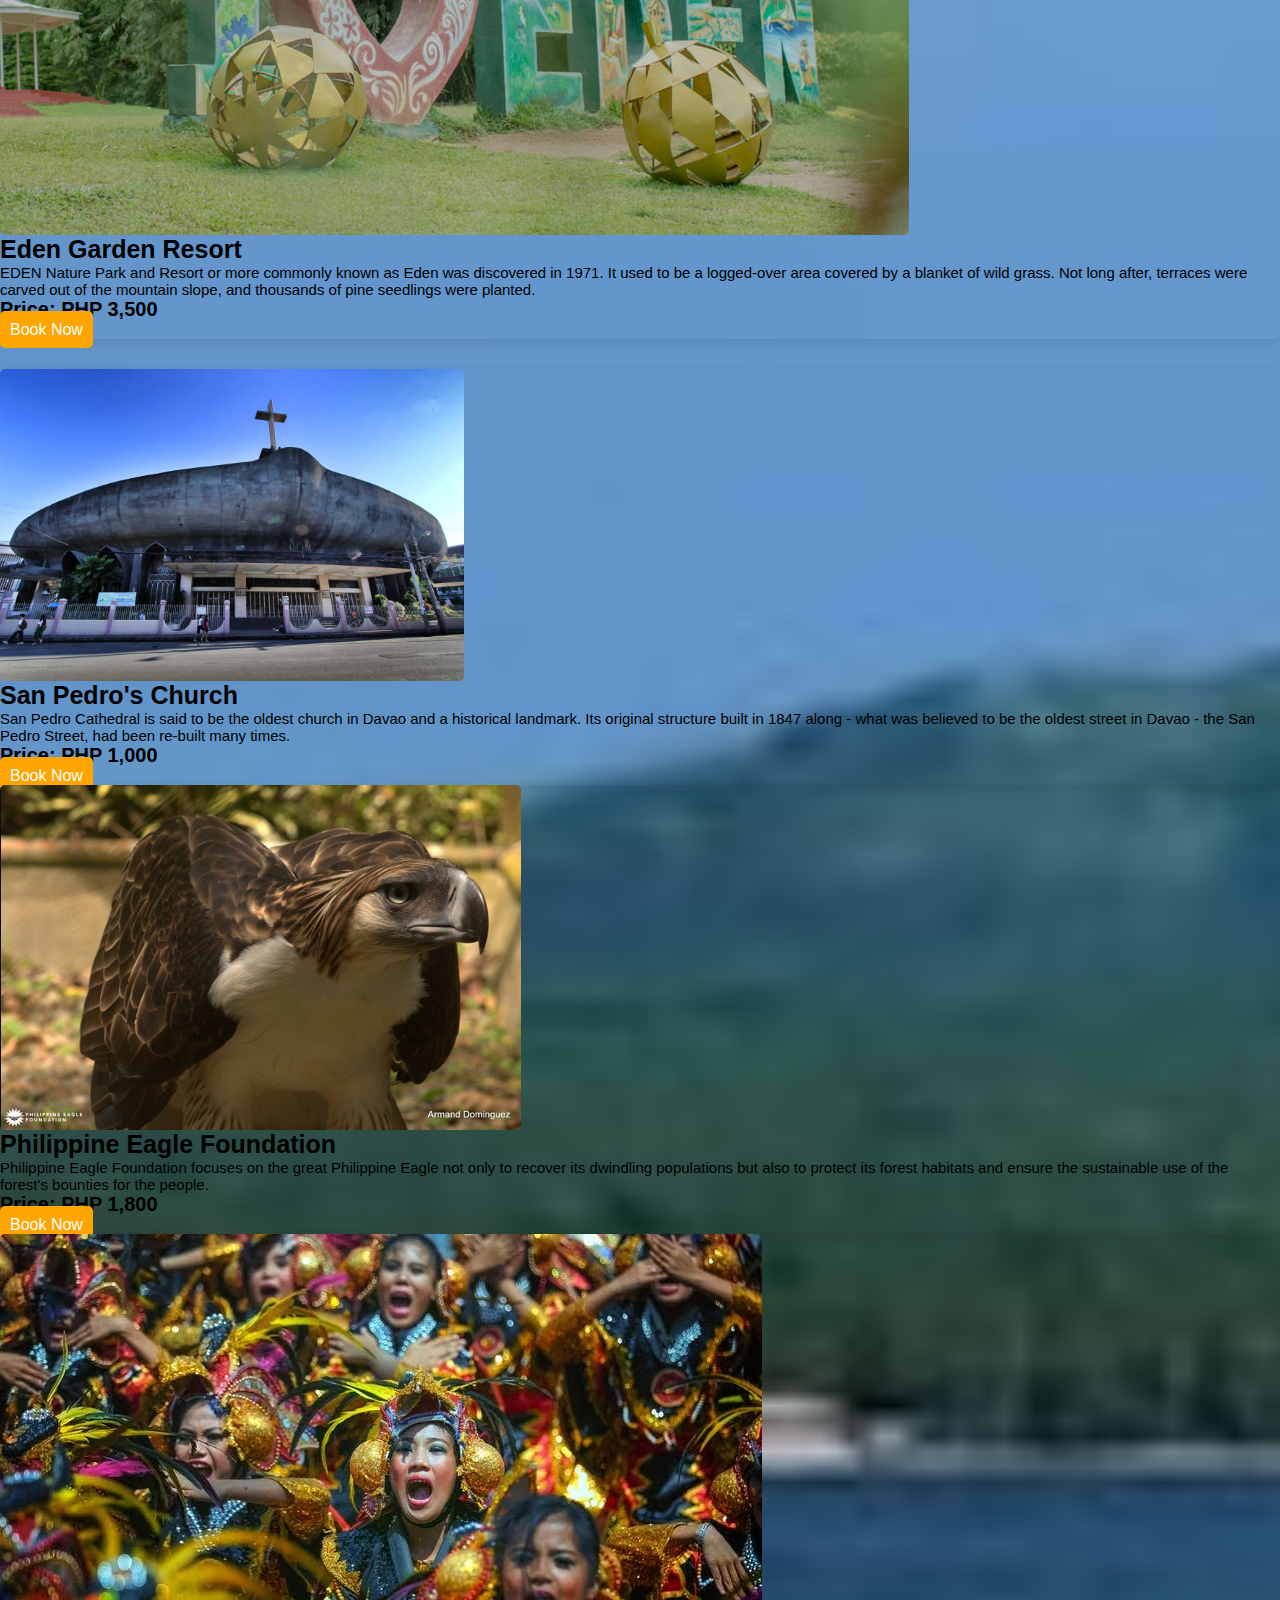
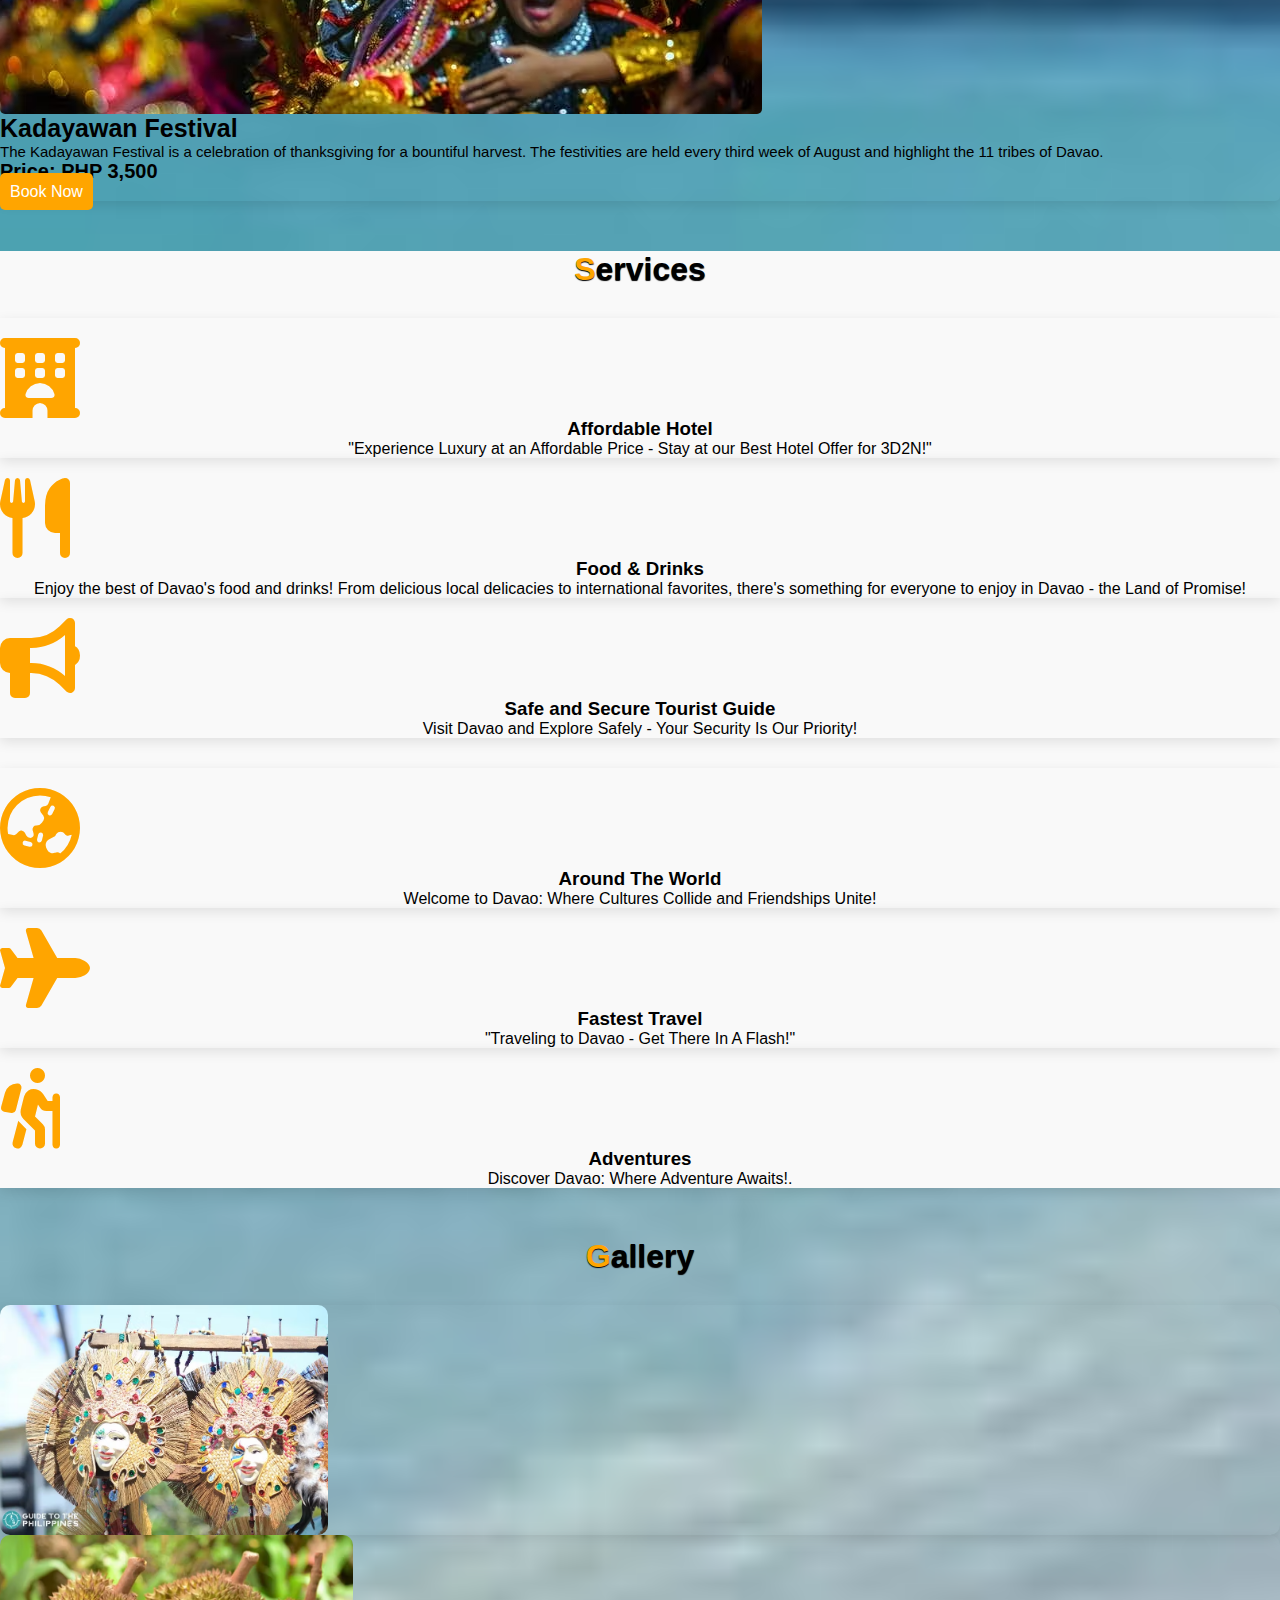
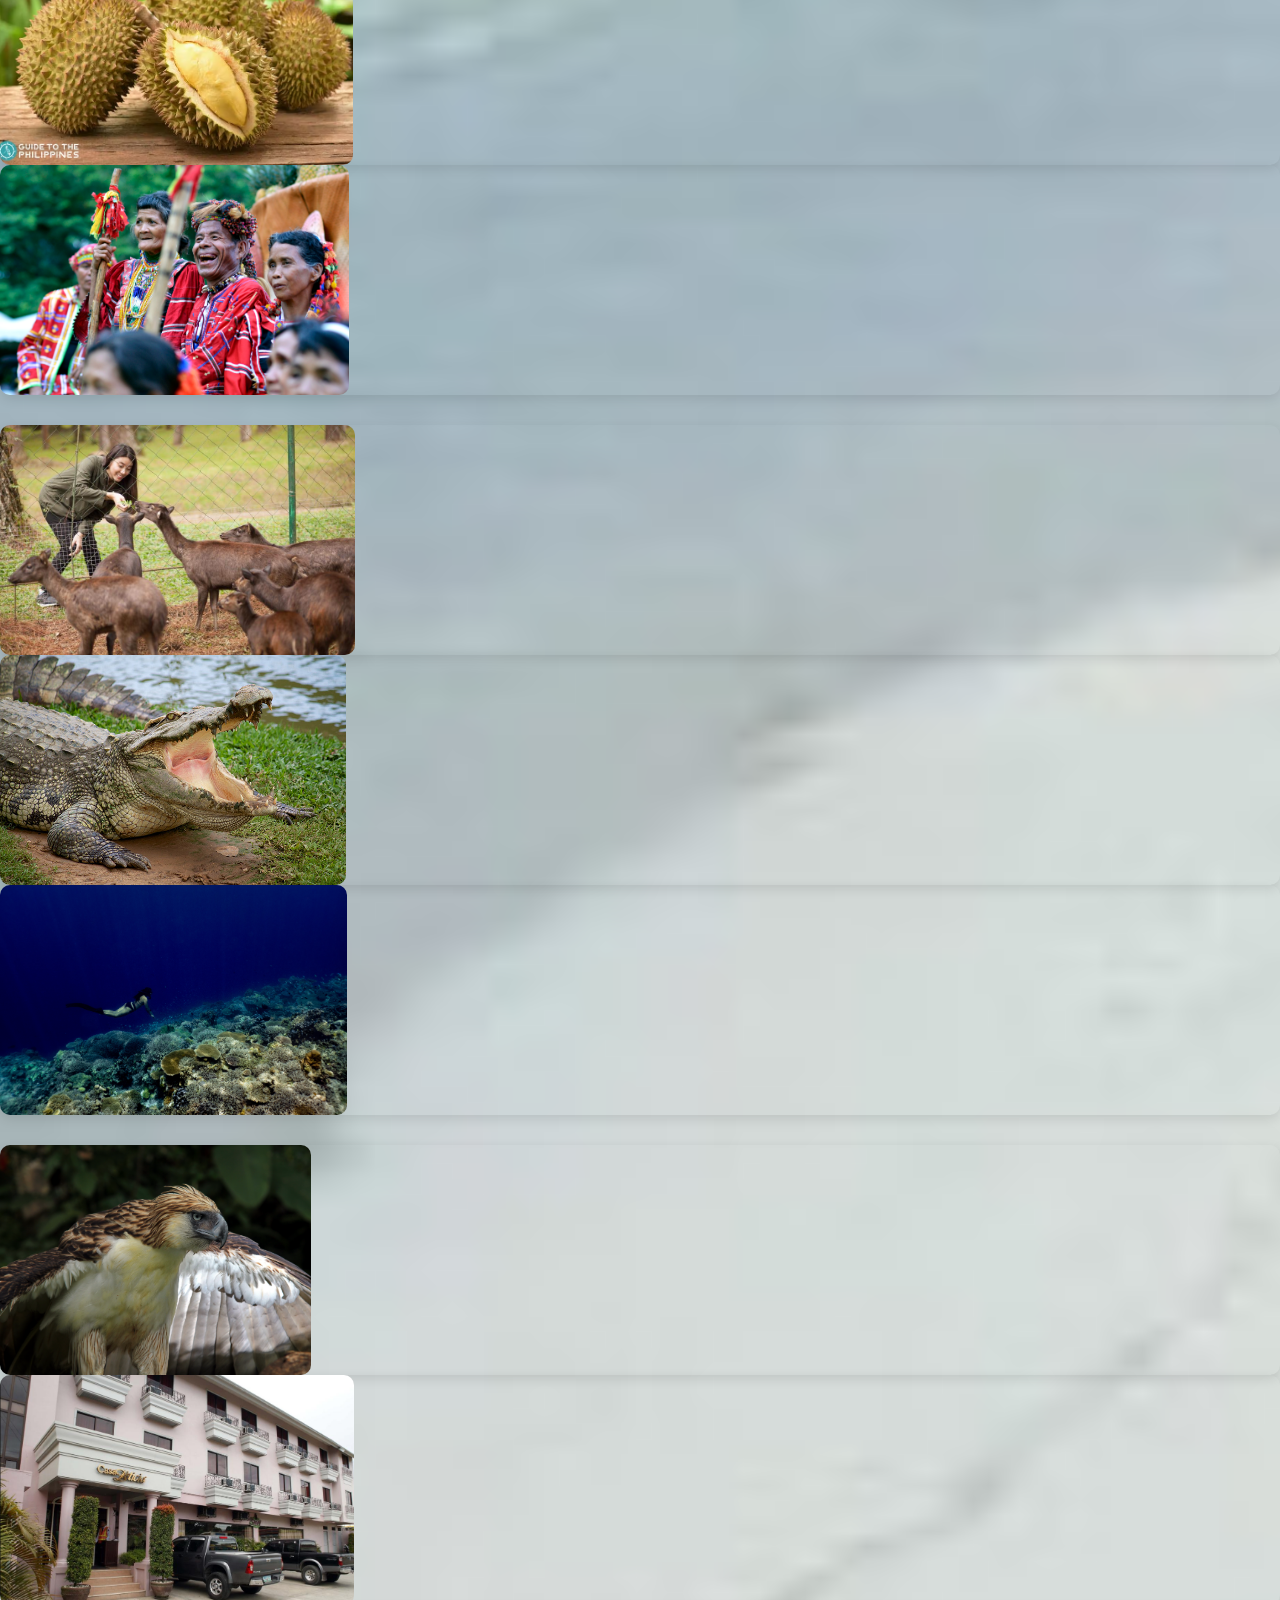
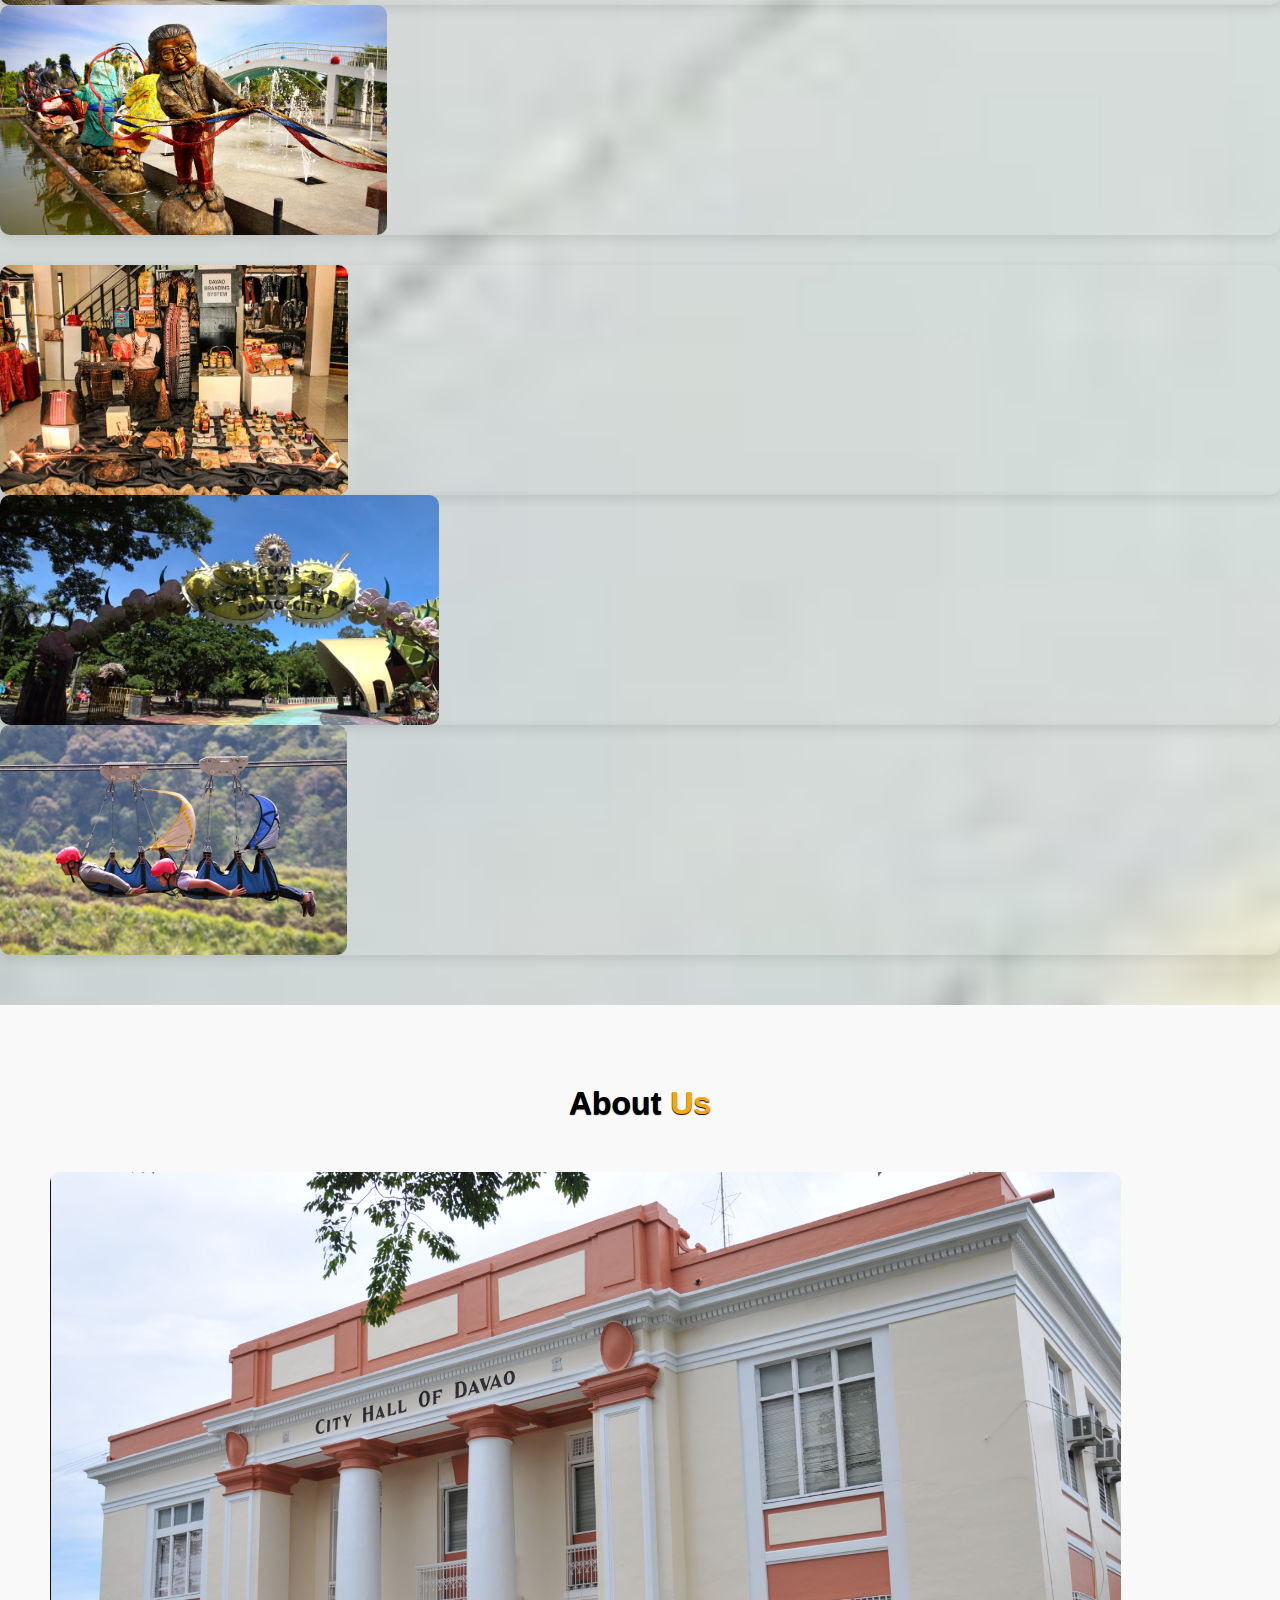
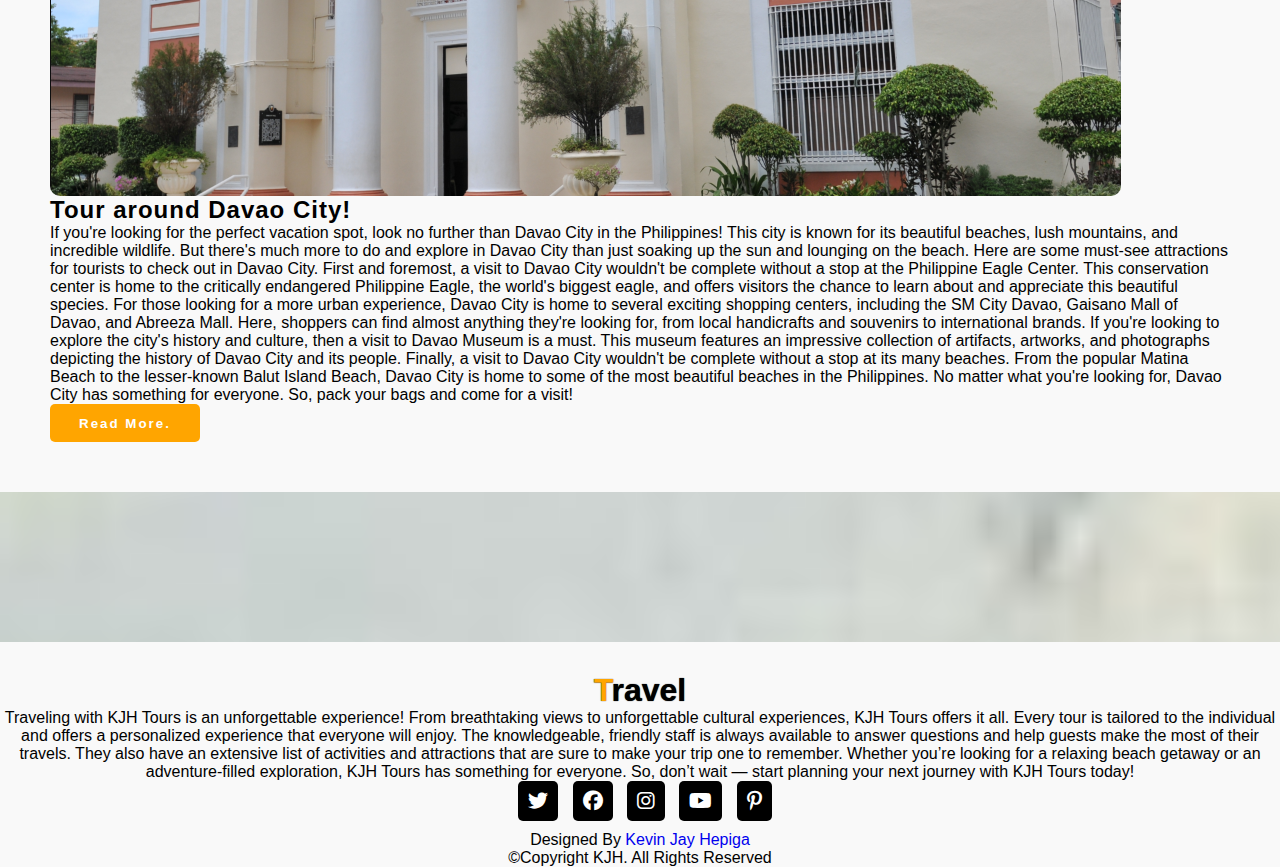
==== commit 60fb72e3: "Final output" ====
--- a/index.html
+++ b/index.html
@@ -17,6 +17,7 @@
     <link href="https://fonts.googleapis.com/css2?family=Roboto:wght@500&display=swap" rel="stylesheet">
 </head>
 <body>
+  <!-- Navbar Start -->
     <nav class="navbar navbar-expand-lg" id="navbar">
         <div class="container">
           <a class="navbar-brand" href="index.html" id="logo"><span>KJH</span>Tour</a>
@@ -24,7 +25,7 @@
             <span><i class="fa-solid fa-bars"></i></span>
           </button>
           <div class="collapse navbar-collapse" id="mynavbar">
-            <ul class="navbar-nav me-auto">
+            <ul class="navbar-nav me-auto text-center">
               <li class="nav-item">
                 <a class="nav-link active" href="index.html">Home</a>
               </li>
@@ -43,7 +44,6 @@
               <li class="nav-item">
                 <a class="nav-link" href="aboutus.html">About</a>
               </li>
-             
             </ul>
             <form class="d-flex">
               <input class="form-control me-2" type="text" placeholder="Search">
@@ -122,7 +122,7 @@
                 <p>People's Park is a cultural theme park created in 2007, which is the brainchild of them Mayor Rodrigo Duterte if Davao City. The name People's Park was coined by Romeo Sardon, a retired electrician, who wom the “Name the Park” contest</p>
                 
                 <h6>Price: <strong>PHP 2,500</strong></h6>
-                <a href="#book">Book Now</a>
+                <a href="book">Book Now</a>
               </div>
             </div>
 
--- a/style.css
+++ b/style.css
@@ -11,7 +11,7 @@
     background-image: url('images/bg1.jpg');
     background-repeat: no-repeat;
     background-size: cover;
-  }
+}
 .intro {
     text-shadow: 0px 1px 1px black;
 }
@@ -48,7 +48,7 @@
     color: white;
 }
 #navbar form button{
-    background: orange;
+    background: black;
     color: white;
     border: none;
 }
@@ -58,7 +58,7 @@
 .home{
     width: 100%;
     height: 90vh;
-    background-image: linear-gradient(rgba(0,0,0,0.3),rgba(0,0,0,0.2)), url(./images/background\ img.png);
+    background-image: linear-gradient(rgba(0,0,0,0.3),rgba(0,0,0,0.2)), url('images/backgroundimg.png');
     background-repeat: no-repeat;
     background-size: cover;
 }
@@ -86,7 +86,7 @@
     animation: changetext 10s infinite linear;
 }
 @keyframes changetext{
-    5%{content: "Davao Crocodile Park";}
+    10%{content: "Davao Crocodile Park";}
     10%{content: "Mount Apo";}
     20%{content: "Samal Island";}
     30%{content: "People's Park";}
@@ -262,7 +262,7 @@
     text-align: center;
 }
 /* Section Services End */
-/* Section Gallary Start */
+/* Section Gallery Start */
 .gallery{
     margin-top: 50px;
 }
@@ -278,7 +278,7 @@
 .gallery .card img:hover{
     transform: scale(1.1);
 }
-/* Section Gallary End */
+/* Section Gallery End */
 /* About Start */
 .about{
     padding: 50px;
